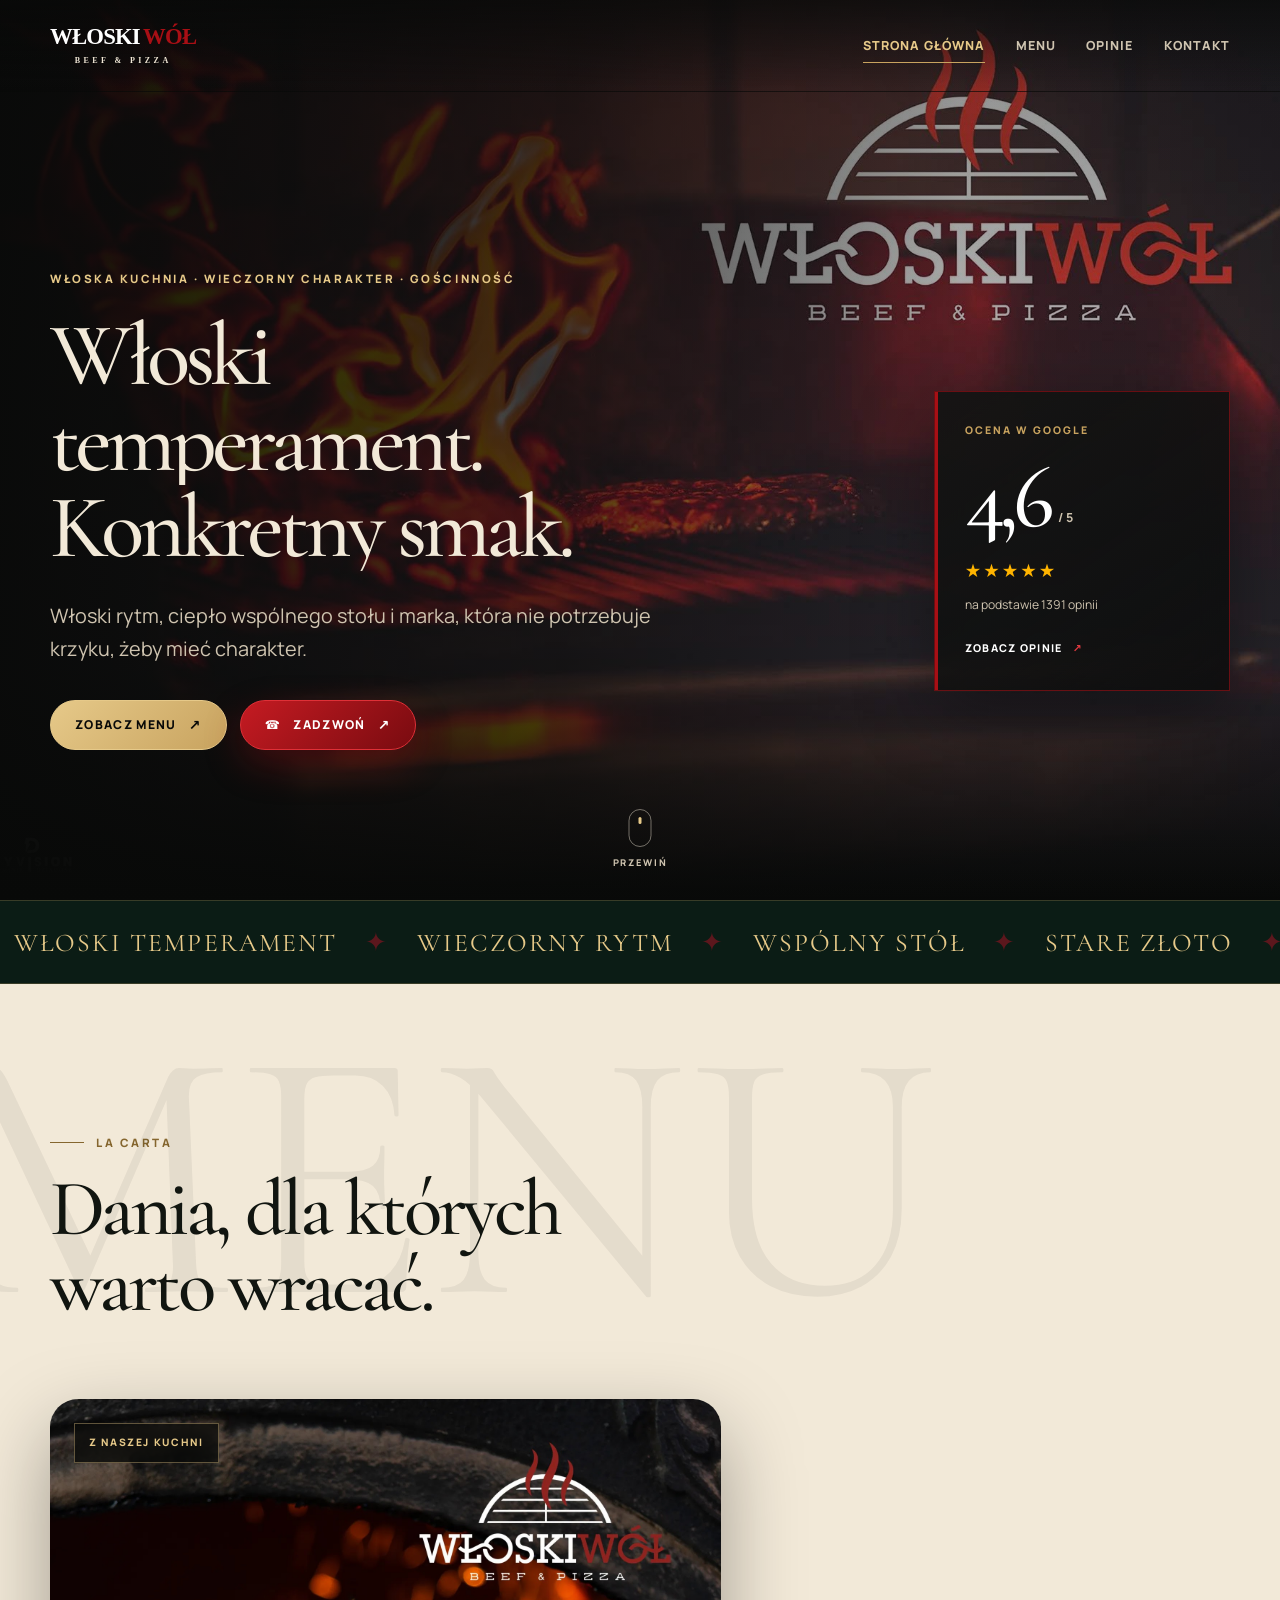
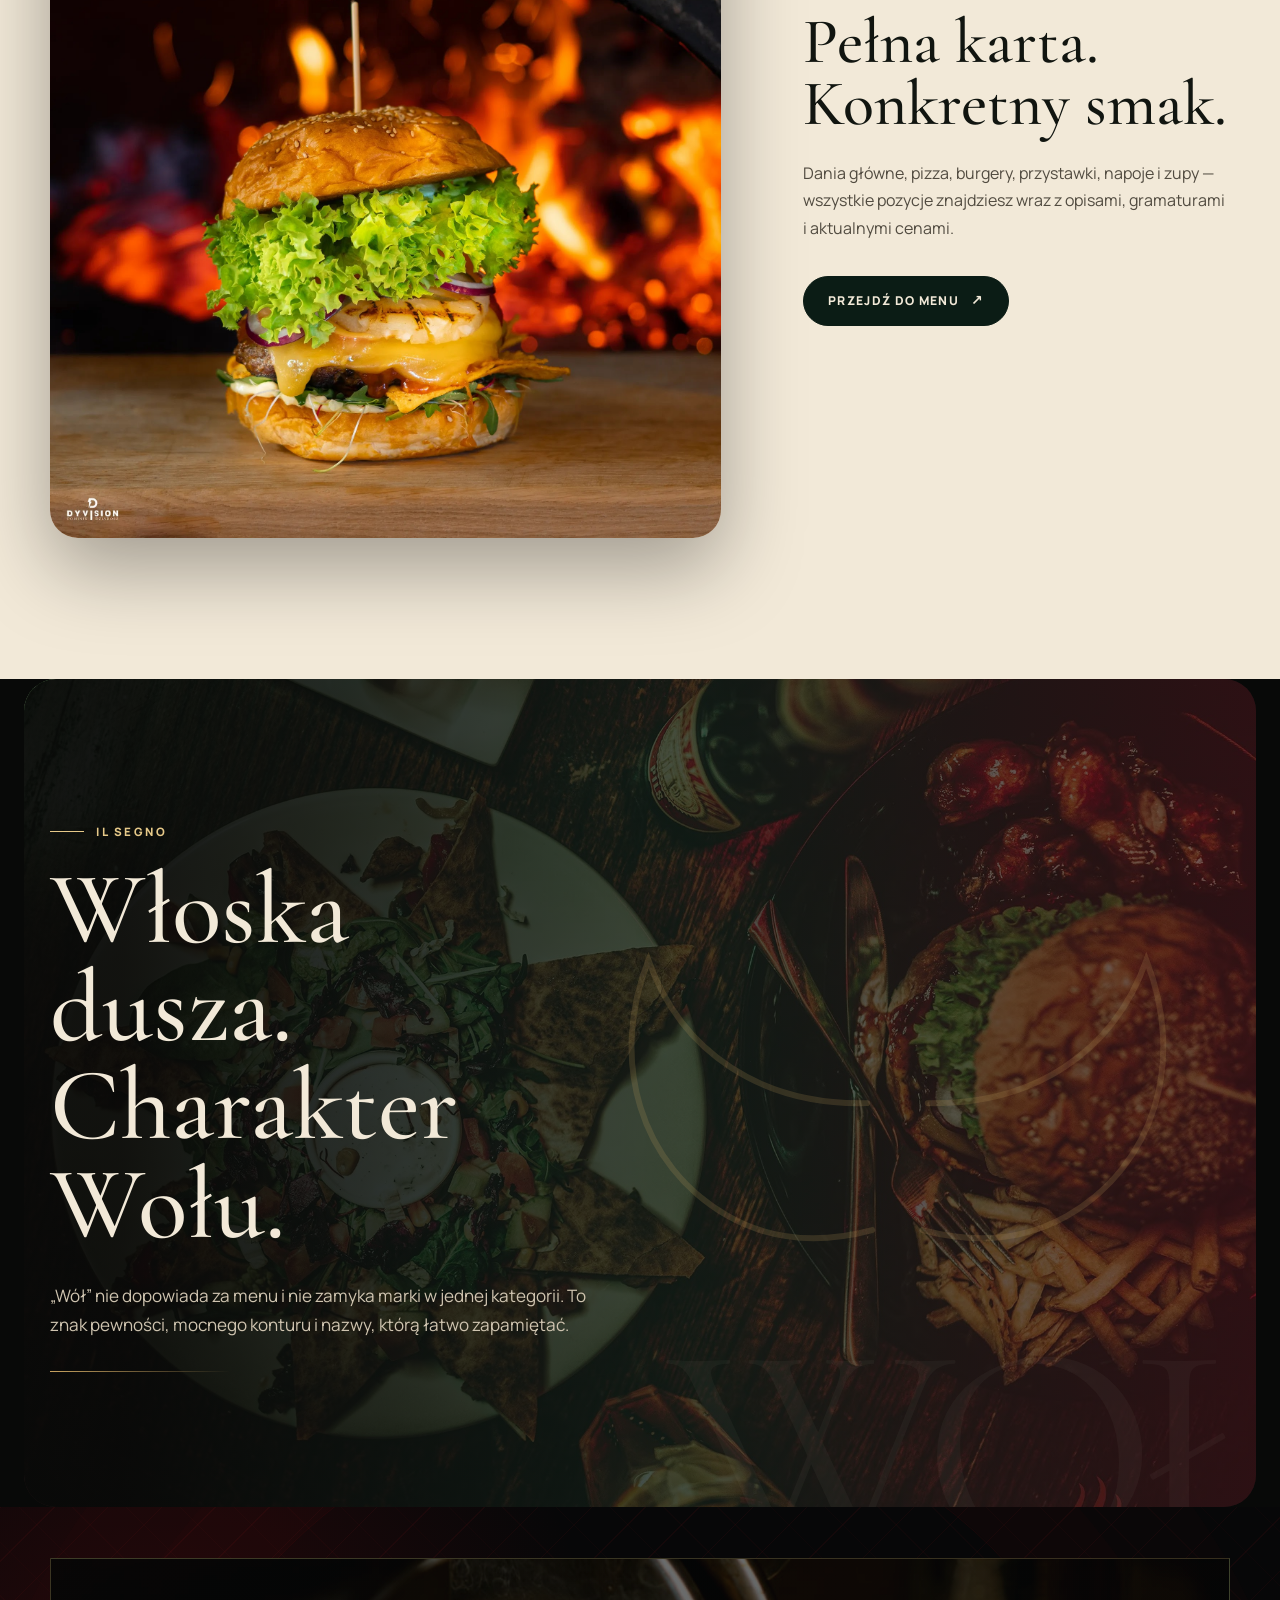
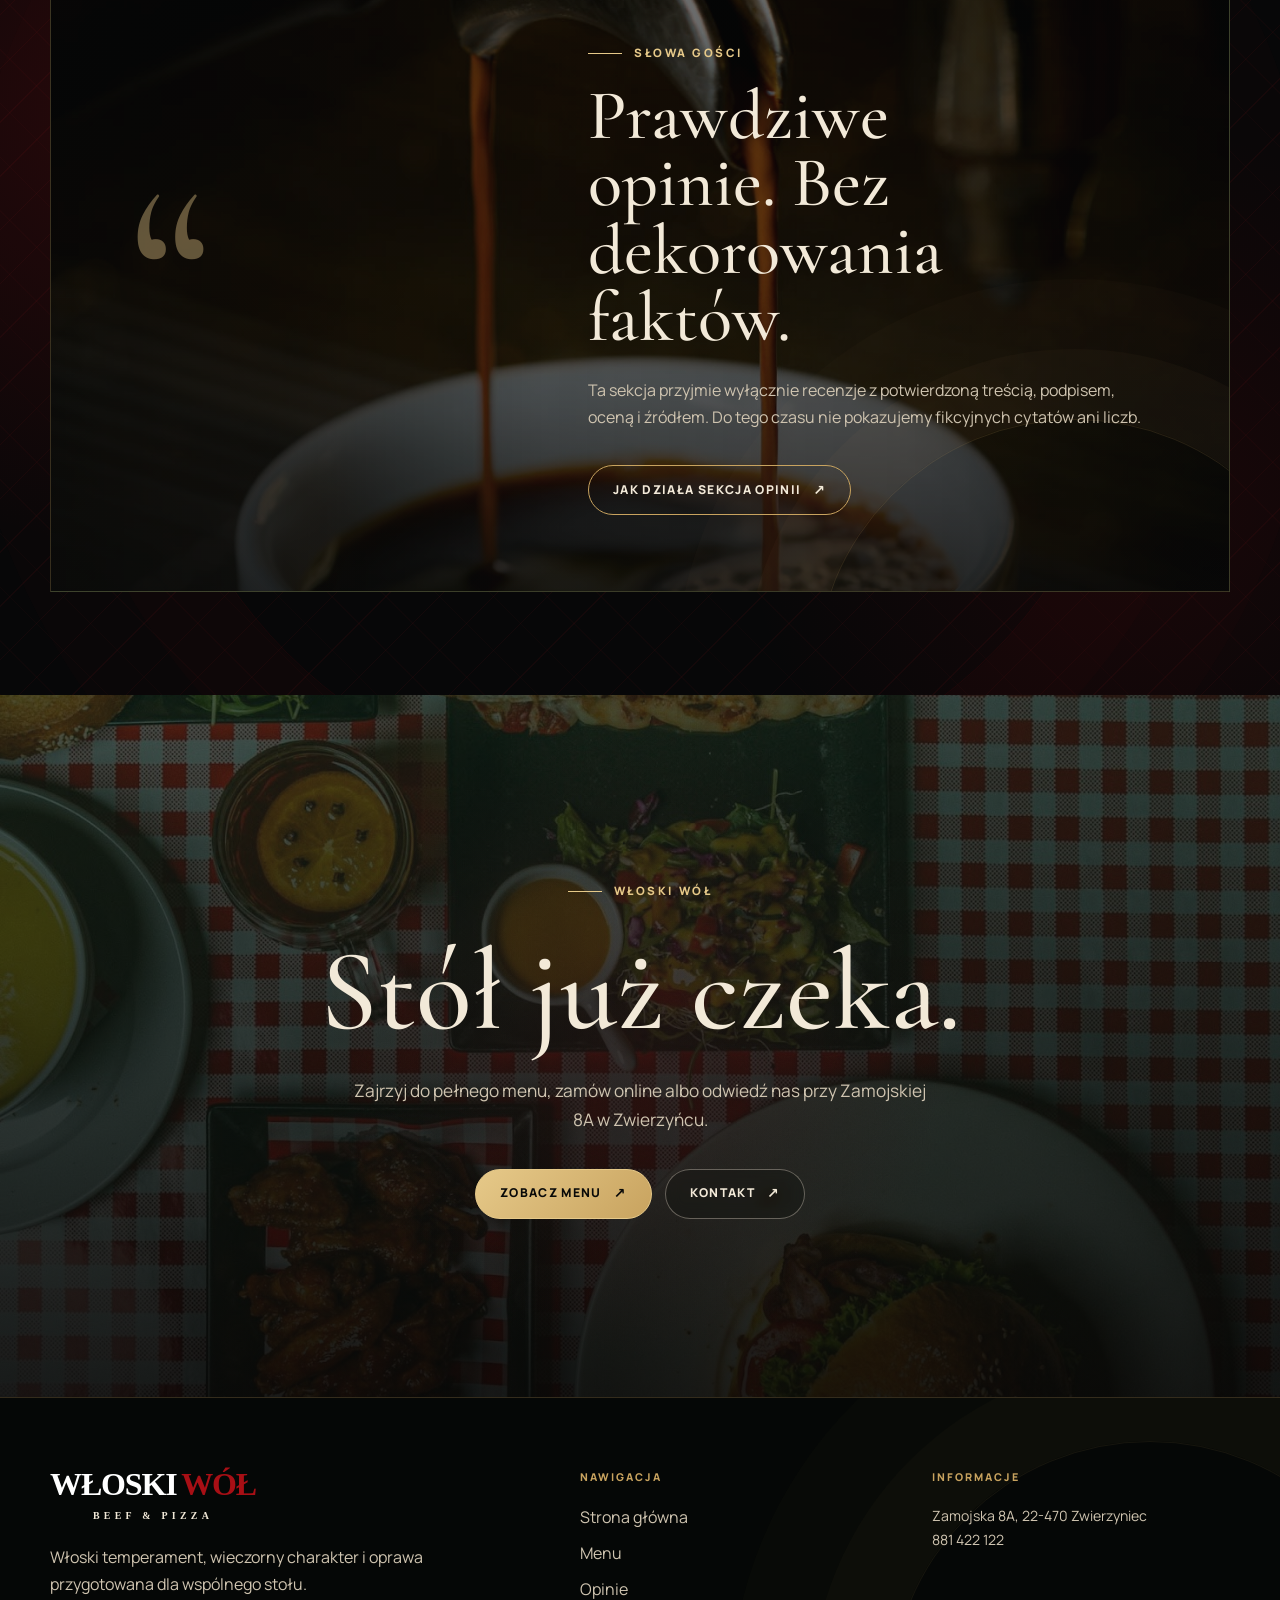
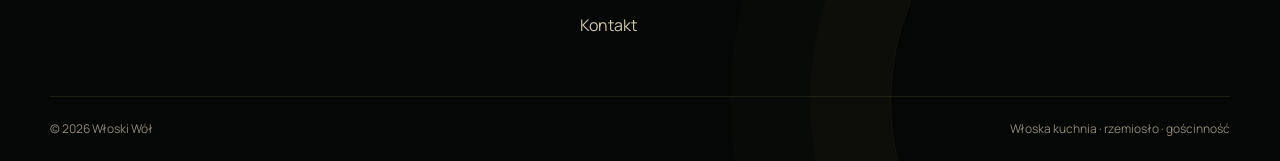
==== index.html @ d1b183ae "Add files via upload" ====
<!doctype html>
<html lang="pl" class="no-js">
<head>
  <meta charset="utf-8">
  <meta name="viewport" content="width=device-width, initial-scale=1, viewport-fit=cover">
  <title>Włoski Wół — włoski temperament, konkretny smak</title>
  <meta name="description" content="Poznaj Włoskiego Wołu — włoską restaurację o wieczornym charakterze, wyrazistej oprawie i gościnności skupionej wokół wspólnego stołu.">
  <meta name="theme-color" content="#0B1C15">
  <meta name="robots" content="index, follow">
  <!-- FINAL_DOMAIN_TO_UPDATE -->
  <link rel="canonical" href="https://FINAL_DOMAIN_TO_UPDATE/index.html">
  <meta property="og:type" content="website">
  <meta property="og:locale" content="pl_PL">
  <meta property="og:site_name" content="Włoski Wół">
  <meta property="og:title" content="Włoski Wół — włoski temperament, konkretny smak">
  <meta property="og:description" content="Włoska kuchnia, wieczorny klimat i wyrazisty charakter marki.">
  <meta property="og:url" content="https://FINAL_DOMAIN_TO_UPDATE/index.html">
  <meta property="og:image" content="https://FINAL_DOMAIN_TO_UPDATE/assets/images/og-cover.svg">
  <meta property="og:image:alt" content="Włoski Wół — okładka marki">
  <meta name="twitter:card" content="summary_large_image">
  <meta name="twitter:title" content="Włoski Wół">
  <meta name="twitter:description" content="Włoski temperament. Konkretny smak.">
  <meta name="twitter:image" content="https://FINAL_DOMAIN_TO_UPDATE/assets/images/og-cover.svg">
  <link rel="icon" href="assets/icons/favicon.png?v=20260713" type="image/png"><link rel="apple-touch-icon" href="assets/icons/favicon.png?v=20260713">
  <link rel="manifest" href="manifest.webmanifest">
  <link rel="preconnect" href="https://fonts.googleapis.com">
  <link rel="preconnect" href="https://fonts.gstatic.com" crossorigin>
  <link href="https://fonts.googleapis.com/css2?family=Cormorant+Garamond:ital,wght@0,400;0,500;0,600;1,500&amp;family=Manrope:wght@400;500;600;700;800&amp;display=swap" rel="stylesheet">
  <link rel="preload" href="assets/images/home-hero.jpg" as="image" type="image/jpeg">
  <link rel="stylesheet" href="styles.css?v=20260713-40">
  <script>document.documentElement.classList.remove('no-js');document.documentElement.classList.add('js');</script>
  <script type="application/ld+json">
  {
    "@context": "https://schema.org",
    "@type": "Restaurant",
    "@id": "https://FINAL_DOMAIN_TO_UPDATE/#restaurant",
    "name": "Włoski Wół",
    "url": "https://FINAL_DOMAIN_TO_UPDATE/index.html",
    "image": "https://FINAL_DOMAIN_TO_UPDATE/assets/images/og-cover.svg",
    "servesCuisine": "Kuchnia włoska",
    "menu": "https://FINAL_DOMAIN_TO_UPDATE/menu.html"
  }
  </script>
</head>
<body data-page="home">
  <a class="skip-link" href="#main">Przejdź do treści</a>
  <div class="scroll-progress" data-scroll-progress aria-hidden="true"></div>
  <div class="custom-cursor" data-cursor aria-hidden="true"></div>

  <div class="preloader" data-preloader role="status" aria-label="Ładowanie strony">
    <div class="preloader__inner">
      <div class="preloader__wordmark"><strong><span>WŁOSKI</span><span>WÓŁ</span></strong><small>Beef &amp; Pizza</small></div>
      <span class="preloader__line" aria-hidden="true"></span>
    </div>
  </div>

  <header class="site-header" data-header>
    <div class="header__inner">
      <a class="brand" href="index.html" aria-label="Włoski Wół — strona główna">
        
        <span class="brand__copy"><strong class="brand__name"><span>WŁOSKI</span><span class="brand__name-accent">WÓŁ</span></strong><span class="brand__tag">Beef &amp; Pizza</span></span>
      </a>
      <button class="menu-toggle" type="button" data-menu-toggle aria-expanded="false" aria-controls="site-navigation" aria-label="Otwórz menu"><span></span><span></span><span></span></button>
      <nav class="site-nav" id="site-navigation" data-site-nav aria-label="Główna nawigacja">
        <a class="site-nav__link" href="index.html" aria-current="page">Strona główna</a>
        <a class="site-nav__link" href="menu.html">Menu</a>
        
        <a class="site-nav__link" href="opinie.html">Opinie</a>
        <a class="site-nav__link" href="kontakt.html">Kontakt</a>
      </nav>
    </div>
  </header>
  <button class="nav-backdrop" type="button" data-nav-backdrop aria-label="Zamknij menu" hidden></button>

  <main id="main">
    <section class="hero" aria-labelledby="hero-title">
      <div class="hero__media hero__media--home"><img src="assets/images/home-hero.jpg" width="1900" height="1267" alt="Grill w płomieniach i logo restauracji Włoski Wół" fetchpriority="high" decoding="async"></div>
      <div class="hero__light" aria-hidden="true"></div>
      <div class="hero__steam" aria-hidden="true"><span></span><span></span><span></span></div>
      <div class="hero__inner">
        <div class="hero__content">
          <p class="hero__eyebrow" data-reveal>Włoska kuchnia · wieczorny charakter · gościnność</p>
          <h1 id="hero-title">
            <span class="line"><span data-reveal data-delay="1">Włoski temperament.</span></span>
            <span class="line"><span data-reveal data-delay="2">Konkretny smak.</span></span>
          </h1>
          <p class="hero__lead" data-reveal data-delay="3">Włoski rytm, ciepło wspólnego stołu i marka, która nie potrzebuje krzyku, żeby mieć charakter.</p>
          <div class="button-row" data-reveal data-delay="4">
            <a class="button button--gold" href="menu.html" data-magnetic>Zobacz menu <span class="button__arrow" aria-hidden="true">↗</span></a>
            <a class="button button--call" href="tel:+48881422122" data-magnetic><span aria-hidden="true">☎</span> Zadzwoń <span class="button__arrow" aria-hidden="true">↗</span></a>
          </div>
        </div>
        <aside class="hero__card hero__rating" data-reveal="right" data-delay="3" aria-label="Ocena restauracji Włoski Wół w Google">
          <p class="hero__card-title">Ocena w Google</p>
          <div class="hero__rating-row">
            <strong class="hero__rating-score">4,6</strong>
            <span class="hero__rating-max">/ 5</span>
          </div>
          <div class="hero__rating-stars" aria-label="Ocena 4,6 na 5 gwiazdek">★★★★★</div>
          <p class="hero__rating-count">na podstawie 1391 opinii</p>
          <a class="hero__rating-link" href="opinie.html">Zobacz opinie <span aria-hidden="true">↗</span></a>
        </aside>
      </div>
      <a class="scroll-cue" href="#menu-polecane">Przewiń</a>
    </section>

    <div class="marquee" aria-label="Charakter marki Włoski Wół">
      <div class="marquee__track">
        <div class="marquee__group"><span>Włoski temperament</span><span>Wieczorny rytm</span><span>Wspólny stół</span><span>Stare złoto</span><span>Konkretny charakter</span></div>
        <div class="marquee__group" aria-hidden="true"><span>Włoski temperament</span><span>Wieczorny rytm</span><span>Wspólny stół</span><span>Stare złoto</span><span>Konkretny charakter</span></div>
      </div>
    </div>

    <section class="section section--cream menu-teaser" id="menu-polecane" aria-labelledby="dishes-title">
      <div class="container">
        <div class="section__intro">
          <span class="eyebrow" style="color:#85662e" data-reveal>La carta</span>
          <h2 class="section-title" id="dishes-title" data-reveal>Dania, dla których warto wracać.</h2>
        </div>
        <div class="menu-stage">
          <div class="menu-stage__visual">
            <img class="menu-stage__photo--burger" src="assets/images/menu-teaser.jpg?v=20260713-2" width="1860" height="2048" loading="eager" decoding="async" alt="Burger Włoskiego Wołu na tle ognia">
            <span class="menu-stage__badge">Z naszej kuchni</span>
          </div>
          <div class="menu-stage__copy" data-reveal="right">
            <h3>Pełna karta. Konkretny smak.</h3>
            <p>Dania główne, pizza, burgery, przystawki, napoje i zupy — wszystkie pozycje znajdziesz wraz z opisami, gramaturami i aktualnymi cenami.</p>
            <div class="button-row"><a class="button button--dark" href="menu.html" data-magnetic>Przejdź do menu <span class="button__arrow" aria-hidden="true">↗</span></a></div>
          </div>
        </div>
      </div>
    </section>

    <section class="signature" aria-labelledby="signature-title">
      <div class="signature__media"><img class="signature__photo" src="assets/images/signature-hero.jpg?v=20260713" width="1900" height="1753" loading="lazy" decoding="async" alt="Stół pełen dań Włoskiego Wołu"></div>
      <svg class="signature__horns" viewBox="0 0 700 430" fill="none" aria-hidden="true"><path d="M314 227C190 230 93 168 54 57 7 177 44 301 148 361c58 33 119 31 172 17m66-151c124 3 221-59 260-170 47 120 10 244-94 304-58 33-119 31-172 17" stroke="#C8A35F" stroke-width="7" stroke-linecap="round"/></svg>
      <div class="signature__content">
        <span class="eyebrow" data-reveal>Il segno</span>
        <h2 id="signature-title" data-reveal>Włoska dusza. Charakter Wołu.</h2>
        <p data-reveal data-delay="2">„Wół” nie dopowiada za menu i nie zamyka marki w jednej kategorii. To znak pewności, mocnego konturu i nazwy, którą łatwo zapamiętać.</p>
        <div class="gold-line" data-reveal data-delay="3"></div>
      </div>
      <span class="signature__word" data-parallax="0.04" aria-hidden="true">WOŁ</span>
    </section>

    <div class="home-combined">
<section class="section section--tight home-reviews" aria-labelledby="reviews-title">
      <div class="container">
        <div class="reviews-panel" data-reveal>
          <div class="reviews-panel__media" aria-hidden="true"><img src="assets/images/home-reviews-hero.jpg" width="1365" height="2048" loading="lazy" decoding="async" alt=""></div>
          <div class="reviews-panel__quote" aria-hidden="true">“</div>
          <div class="reviews-panel__copy">
            <span class="eyebrow">Słowa gości</span>
            <h2 id="reviews-title">Prawdziwe opinie. Bez dekorowania faktów.</h2>
            <p>Ta sekcja przyjmie wyłącznie recenzje z potwierdzoną treścią, podpisem, oceną i źródłem. Do tego czasu nie pokazujemy fikcyjnych cytatów ani liczb.</p>
            <div class="button-row"><a class="button" href="opinie.html">Jak działa sekcja opinii <span class="button__arrow" aria-hidden="true">↗</span></a></div>
          </div>
        </div>
      </div>
    </section>
    </div>

    <section class="final-cta" aria-labelledby="final-title">
      <div class="final-cta__media"><img src="assets/images/home-final-table.jpg" width="1473" height="1600" loading="lazy" decoding="async" alt="Stół zastawiony daniami restauracji Włoski Wół"></div>
      <div class="final-cta__content">
        <span class="eyebrow" data-reveal>Włoski Wół</span>
        <h2 id="final-title" data-reveal>Stół już czeka.</h2>
        <p data-reveal data-delay="2">Zajrzyj do pełnego menu, zamów online albo odwiedź nas przy Zamojskiej 8A w Zwierzyńcu.</p>
        <div class="button-row" data-reveal data-delay="3">
          <a class="button button--gold" href="menu.html" data-magnetic>Zobacz menu <span class="button__arrow" aria-hidden="true">↗</span></a>
          <a class="button button--ghost" href="kontakt.html" data-magnetic>Kontakt <span class="button__arrow" aria-hidden="true">↗</span></a>
        </div>
      </div>
    </section>
  </main>

  <footer class="site-footer">
    <div class="container footer__main">
      <div class="footer__brand">
        <a class="brand" href="index.html" aria-label="Włoski Wół — strona główna"><span class="brand__copy"><strong class="brand__name"><span>WŁOSKI</span><span class="brand__name-accent">WÓŁ</span></strong><span class="brand__tag">Beef &amp; Pizza</span></span></a>
        <p class="footer__tagline">Włoski temperament, wieczorny charakter i oprawa przygotowana dla wspólnego stołu.</p>
      </div>
      <div><p class="footer__heading">Nawigacja</p><nav class="footer__nav" aria-label="Nawigacja w stopce"><a href="index.html">Strona główna</a><a href="menu.html">Menu</a><a href="opinie.html">Opinie</a><a href="kontakt.html">Kontakt</a></nav></div>
      <div><p class="footer__heading">Informacje</p><p class="footer__note">Zamojska 8A, 22-470 Zwierzyniec<br><a href="tel:+48881422122">881 422 122</a></p></div>
    </div>
    <div class="container footer__bottom"><span>© <span data-current-year>2026</span> Włoski Wół</span><span>Włoska kuchnia · rzemiosło · gościnność</span></div>
  </footer>
<script src="script.js?v=20260713-6" defer></script>
</body>
</html>
---- styles.css ----
/* WŁOSKI WÓŁ — wspólny system wizualny */
:root {
  --black: #080908;
  --green-950: #07110d;
  --green-900: #0b1c15;
  --green-800: #132a20;
  --green-700: #1c3b2d;
  --burgundy: #5c171d;
  --burgundy-dark: #341014;
  --logo-red: #a80f15;
  --logo-red-dark: #61090d;
  --cream: #f2e9d8;
  --cream-muted: #cfc4b0;
  --gold: #c8a35f;
  --gold-light: #e6c989;
  --gold-dark: #85662e;
  --ink: #111510;
  --serif: "Cormorant Garamond", Georgia, "Times New Roman", serif;
  --sans: "Manrope", Inter, system-ui, -apple-system, BlinkMacSystemFont, "Segoe UI", sans-serif;
  --container: min(1180px, calc(100vw - 48px));
  --header-height: 92px;
  --ease: cubic-bezier(.22, 1, .36, 1);
  --shadow: 0 30px 80px rgba(0, 0, 0, .34);
  --line: rgba(200, 163, 95, .24);
}

*, *::before, *::after { box-sizing: border-box; }

html {
  color-scheme: dark;
  scroll-behavior: smooth;
  scrollbar-color: var(--gold-dark) var(--black);
  scrollbar-width: thin;
}

body {
  margin: 0;
  min-width: 0;
  overflow-x: clip;
  background:
    radial-gradient(circle at 10% 20%, rgba(19, 42, 32, .34), transparent 32rem),
    var(--black);
  color: var(--cream);
  font-family: var(--sans);
  font-size: 16px;
  line-height: 1.7;
  text-rendering: optimizeLegibility;
}

body.menu-open,

img, svg { display: block; max-width: 100%; }
img { height: auto; }
button, input { font: inherit; }
button, a { -webkit-tap-highlight-color: transparent; }
a { color: inherit; text-decoration: none; }
p { margin: 0; }
h1, h2, h3 { margin: 0; font-family: var(--serif); font-weight: 500; line-height: .96; text-wrap: balance; }
ul { margin: 0; padding: 0; list-style: none; }
::selection { background: var(--gold); color: var(--black); }

:focus-visible {
  outline: 2px solid var(--gold-light);
  outline-offset: 4px;
}

.skip-link {
  position: fixed;
  z-index: 10000;
  top: 12px;
  left: 12px;
  padding: 10px 18px;
  transform: translateY(-150%);
  border: 1px solid var(--gold);
  background: var(--cream);
  color: var(--black);
  font-weight: 800;
  transition: transform .2s ease;
}

.skip-link:focus { transform: translateY(0); }

.container { width: var(--container); margin-inline: auto; }
.section { position: relative; padding-block: clamp(88px, 11vw, 156px); }
.section--tight { padding-block: clamp(70px, 8vw, 108px); }
.section--green { background: var(--green-900); }
.section--cream { background: var(--cream); color: var(--ink); }
.section--burgundy { background: var(--burgundy-dark); }
.section__intro { max-width: 760px; margin-bottom: clamp(44px, 6vw, 76px); }
.section__intro--center { margin-inline: auto; text-align: center; }

.eyebrow {
  display: inline-flex;
  align-items: center;
  gap: 12px;
  margin-bottom: 20px;
  color: var(--gold-light);
  font-size: .72rem;
  font-weight: 800;
  letter-spacing: .22em;
  line-height: 1.4;
  text-transform: uppercase;
}

.eyebrow::before {
  width: 34px;
  height: 1px;
  content: "";
  background: currentColor;
}

.section-title { max-width: 16ch; font-size: clamp(3rem, 6.2vw, 6.8rem); letter-spacing: -.045em; }
.section-title--small { font-size: clamp(2.65rem, 5vw, 5rem); }
.section-title--center { margin-inline: auto; }
.lede { max-width: 62ch; margin-top: 26px; color: var(--cream-muted); font-size: clamp(1rem, 1.4vw, 1.16rem); }
.section--cream .lede { color: #514b40; }

.gold-line { width: min(180px, 35vw); height: 1px; margin-top: 32px; background: linear-gradient(90deg, var(--gold), transparent); }
.number-mark { color: rgba(200, 163, 95, .15); font-family: var(--serif); font-size: clamp(6rem, 16vw, 15rem); line-height: .7; }
.sr-only { position: absolute; width: 1px; height: 1px; padding: 0; overflow: hidden; clip: rect(0, 0, 0, 0); white-space: nowrap; border: 0; }

/* Preloader */
.preloader { display: none; }
.js .preloader {
  position: fixed;
  z-index: 9999;
  inset: 0;
  display: grid;
  place-items: center;
  background: var(--black);
  transition: opacity .22s ease, visibility .22s ease;
}

.preloader.is-leaving { opacity: 0; visibility: hidden; }
.preloader__inner { display: grid; justify-items: center; width: min(360px, 75vw); }
.preloader__wordmark { text-align: center; animation: preloader-breathe .8s ease-in-out both; }
.preloader__wordmark strong { display: flex; align-items: baseline; gap: .16em; font-family: Georgia, "Times New Roman", serif; font-size: clamp(2.2rem, 8vw, 4.2rem); font-weight: 800; letter-spacing: -.045em; line-height: .9; }
.preloader__wordmark strong span:last-child { color: #a80f15; }
.preloader__wordmark small { display: block; margin-top: 14px; color: var(--cream); font-family: Georgia, "Times New Roman", serif; font-size: .72rem; font-weight: 700; letter-spacing: .52em; text-transform: uppercase; }

.preloader__line { position: relative; width: 100%; height: 1px; margin-top: 28px; overflow: hidden; background: rgba(200, 163, 95, .16); }
.preloader__line::after { position: absolute; inset: 0; content: ""; transform: translateX(-100%); background: linear-gradient(90deg, transparent, var(--gold-light), transparent); animation: preloader-line .6s var(--ease) both; }

@keyframes preloader-breathe { from { opacity: 0; transform: translateY(8px) scale(.94); } to { opacity: 1; transform: none; } }
@keyframes preloader-line { to { transform: translateX(100%); } }

/* Progress and cursor */
.scroll-progress { position: fixed; z-index: 1001; top: 0; left: 0; width: 100%; height: 2px; transform: scaleX(0); transform-origin: left; background: linear-gradient(90deg, var(--logo-red-dark), var(--logo-red), #f3f0e9); }
.custom-cursor {
  position: fixed;
  z-index: 10020;
  top: 0;
  left: 0;
  width: 22px;
  height: 22px;
  border: 1px solid rgba(230, 201, 137, .7);
  border-radius: 50%;
  pointer-events: none;
  opacity: 0;
  transform: translate3d(-50%, -50%, 0);
  transition: width .25s var(--ease), height .25s var(--ease), background .25s ease, opacity .2s ease;
  mix-blend-mode: difference;
}
.custom-cursor.is-visible { opacity: 1; }
.custom-cursor.is-active { width: 42px; height: 42px; background: rgba(230, 201, 137, .2); }

/* Header */
.site-header {
  position: fixed;
  z-index: 1000;
  inset: 0 0 auto;
  height: var(--header-height);
  border-bottom: 1px solid transparent;
  background: linear-gradient(180deg, rgba(8, 9, 8, .68), transparent);
  transition: height .45s var(--ease), background .45s ease, border-color .45s ease, box-shadow .45s ease, backdrop-filter .45s ease;
}

.site-header.is-scrolled {
  height: 72px;
  border-color: rgba(200, 163, 95, .18);
  background: rgba(7, 17, 13, .88);
  box-shadow: 0 14px 36px rgba(0, 0, 0, .28);
  backdrop-filter: blur(18px);
}

.header__inner { display: flex; align-items: center; justify-content: space-between; width: var(--container); height: 100%; margin-inline: auto; }
.brand { display: inline-flex; align-items: center; min-height: 48px; }
.brand__copy { display: grid; line-height: 1; }
.brand__name { display: flex; align-items: baseline; gap: .14em; color: #fff; font-family: Georgia, "Times New Roman", serif; font-size: 1.42rem; font-weight: 800; letter-spacing: -.035em; text-transform: uppercase; }
.brand__name-accent { color: #a80f15; }
.brand__tag { margin-top: 8px; color: var(--cream); font-family: Georgia, "Times New Roman", serif; font-size: .5rem; font-weight: 700; letter-spacing: .43em; text-align: center; text-transform: uppercase; }

.site-nav { display: flex; align-items: center; gap: clamp(20px, 2.4vw, 34px); }
.site-nav__link {
  position: relative;
  display: inline-flex;
  align-items: center;
  min-height: 44px;
  color: var(--cream-muted);
  font-size: .78rem;
  font-weight: 800;
  letter-spacing: .08em;
  text-transform: uppercase;
  transition: color .25s ease;
}
.site-nav__link::after { position: absolute; right: 0; bottom: 5px; left: 0; height: 1px; content: ""; transform: scaleX(0); background: var(--gold); transition: transform .35s var(--ease); }
.site-nav__link:hover, .site-nav__link[aria-current="page"] { color: var(--gold-light); }
.site-nav__link:hover::after, .site-nav__link[aria-current="page"]::after { transform: scaleX(1); }

.menu-toggle {
  display: none;
  position: relative;
  z-index: 3;
  width: 48px;
  height: 48px;
  padding: 0;
  border: 1px solid var(--line);
  border-radius: 50%;
  background: rgba(8, 9, 8, .55);
  color: var(--cream);
}
.menu-toggle span { position: absolute; left: 13px; width: 20px; height: 1px; background: currentColor; transition: transform .35s var(--ease), opacity .2s ease; }
.menu-toggle span:nth-child(1) { transform: translateY(-6px); }
.menu-toggle span:nth-child(3) { transform: translateY(6px); }
.menu-toggle[aria-expanded="true"] span:nth-child(1) { transform: rotate(45deg); }
.menu-toggle[aria-expanded="true"] span:nth-child(2) { opacity: 0; }
.menu-toggle[aria-expanded="true"] span:nth-child(3) { transform: rotate(-45deg); }
.nav-backdrop { position: fixed; z-index: 998; inset: 0; border: 0; background: rgba(0, 0, 0, .6); opacity: 0; visibility: hidden; transition: opacity .3s ease, visibility .3s ease; }
.nav-backdrop.is-visible { opacity: 1; visibility: visible; }

/* Buttons */
.button {
  position: relative;
  display: inline-flex;
  align-items: center;
  justify-content: center;
  gap: 12px;
  min-height: 50px;
  padding: 13px 24px;
  overflow: hidden;
  border: 1px solid var(--gold);
  border-radius: 999px;
  background: transparent;
  color: var(--cream);
  font-size: .76rem;
  font-weight: 800;
  letter-spacing: .11em;
  line-height: 1.2;
  text-transform: uppercase;
  transition: color .3s ease, background .3s ease, border-color .3s ease, transform .3s var(--ease), box-shadow .3s ease;
}
.button::before { position: absolute; inset: -2px; content: ""; transform: translateX(-130%) skewX(-18deg); background: linear-gradient(90deg, transparent, rgba(255, 255, 255, .24), transparent); transition: transform .65s var(--ease); }
.button:hover::before { transform: translateX(130%) skewX(-18deg); }
.button:hover { transform: translateY(-3px); box-shadow: 0 16px 42px rgba(0, 0, 0, .28); }
.button--gold { border-color: var(--gold-light); background: linear-gradient(135deg, var(--gold-light), var(--gold)); color: var(--black); }
.button--ghost { border-color: rgba(242, 233, 216, .35); background: rgba(8, 9, 8, .24); backdrop-filter: blur(8px); }
.button--dark { border-color: var(--green-900); background: var(--green-900); color: var(--cream); }
.button--call { border-color: #df3037; background: linear-gradient(135deg, #c51b22, #790b10); color: #fff; box-shadow: 0 15px 38px rgba(168, 15, 21, .3); }
.button--call:hover { border-color: #ff555b; box-shadow: 0 19px 46px rgba(168, 15, 21, .42); }
.button__arrow { font-size: 1.15em; transition: transform .3s var(--ease); }
.button:hover .button__arrow { transform: translateX(4px); }
.button-row { display: flex; flex-wrap: wrap; gap: 13px; margin-top: 34px; }

/* Hero */
.hero {
  position: relative;
  display: grid;
  min-height: 100svh;
  overflow: hidden;
  background: var(--green-950);
  isolation: isolate;
}
.hero__media, .hero__media::after, .hero__light, .hero__steam { position: absolute; inset: 0; }
.hero__media { z-index: -3; }
.hero__media img { width: 100%; height: 100%; object-fit: cover; animation: ken-burns 18s ease-in-out infinite alternate; }
.hero__media--home img { object-position: 50% 30%; }
.hero__media::after { content: ""; background: linear-gradient(90deg, rgba(8, 9, 8, .95) 0%, rgba(8, 9, 8, .67) 44%, rgba(8, 9, 8, .18) 75%), linear-gradient(0deg, var(--black), transparent 26%, rgba(8, 9, 8, .35)); }
.hero__light { z-index: -2; width: 46%; background: linear-gradient(105deg, transparent 15%, rgba(230, 201, 137, .11) 45%, transparent 73%); transform: translateX(-130%) skewX(-12deg); animation: hero-light 9s ease-in-out infinite; }
.hero__steam { z-index: -1; overflow: hidden; pointer-events: none; }
.hero__steam span { position: absolute; bottom: 12%; width: 4px; height: 210px; border-radius: 50%; background: linear-gradient(0deg, transparent, rgba(242, 233, 216, .12), transparent); filter: blur(5px); opacity: 0; animation: steam-rise 7s ease-in-out infinite; }
.hero__steam span:nth-child(1) { left: 62%; animation-delay: 0s; }
.hero__steam span:nth-child(2) { left: 71%; height: 165px; animation-delay: 2.3s; }
.hero__steam span:nth-child(3) { left: 79%; height: 230px; animation-delay: 4.4s; }

@keyframes ken-burns { from { transform: scale(1.02); } to { transform: scale(1.09) translate3d(-1%, -1%, 0); } }
@keyframes hero-light { 0%, 18% { transform: translateX(-140%) skewX(-12deg); } 62%, 100% { transform: translateX(310%) skewX(-12deg); } }
@keyframes steam-rise { 0% { opacity: 0; transform: translate3d(0, 60px, 0) scaleX(.6); } 28% { opacity: .5; } 100% { opacity: 0; transform: translate3d(28px, -190px, 0) scaleX(2.2); } }

.hero__inner { display: grid; grid-template-columns: minmax(0, 1.45fr) minmax(280px, .55fr); align-items: end; gap: clamp(38px, 8vw, 108px); width: var(--container); margin: auto; padding-block: calc(var(--header-height) + 76px) 94px; }
.hero__content { align-self: center; padding-top: 5vh; }
.hero__eyebrow { color: var(--gold-light); font-size: .72rem; font-weight: 800; letter-spacing: .22em; text-transform: uppercase; }
.hero h1 { max-width: 13ch; margin-top: 24px; font-size: clamp(4rem, 7vw, 7.4rem); letter-spacing: -.055em; }
.hero h1 .line { display: block; overflow: hidden; }
.hero h1 .line > span { display: block; }
.hero__lead { max-width: 640px; margin-top: 28px; color: var(--cream-muted); font-size: clamp(1.02rem, 1.55vw, 1.24rem); }
.hero__card { align-self: center; margin-top: 12vh; padding: 30px; border: 1px solid rgba(200, 163, 95, .34); background: linear-gradient(145deg, rgba(11, 28, 21, .82), rgba(8, 9, 8, .58)); box-shadow: var(--shadow); backdrop-filter: blur(15px); }
.hero__card-title { color: var(--gold); font-size: .66rem; font-weight: 800; letter-spacing: .2em; text-transform: uppercase; }
.hero__card ul { display: grid; gap: 18px; margin-top: 23px; }
.hero__card li { display: grid; grid-template-columns: 24px 1fr; gap: 10px; align-items: start; color: var(--cream); font-family: var(--serif); font-size: 1.2rem; line-height: 1.25; }
.hero__card li::before { width: 16px; height: 1px; margin-top: .66em; content: ""; background: var(--gold); }
.hero__rating { min-width: 245px; border-color: rgba(168, 15, 21, .58); background: linear-gradient(145deg, rgba(18, 20, 19, .92), rgba(8, 9, 8, .72)); box-shadow: 0 24px 70px rgba(0, 0, 0, .36), inset 3px 0 0 var(--logo-red); }
.hero__rating-row { display: flex; align-items: flex-end; gap: 9px; margin-top: 22px; }
.hero__rating-score { color: #fff; font-family: var(--serif); font-size: clamp(4.6rem, 7vw, 6.6rem); font-weight: 500; letter-spacing: -.07em; line-height: .8; }
.hero__rating-max { padding-bottom: 5px; color: var(--cream-muted); font-size: .78rem; font-weight: 700; }
.hero__rating-stars { margin-top: 22px; color: #ffb400; font-size: 1.15rem; letter-spacing: .11em; }
.hero__rating-count { margin-top: 8px; color: var(--cream-muted); font-size: .76rem; }
.hero__rating-link { display: inline-flex; align-items: center; gap: 10px; margin-top: 24px; color: #fff; font-size: .67rem; font-weight: 800; letter-spacing: .12em; text-transform: uppercase; }
.hero__rating-link span { color: #e43a40; transition: transform .25s ease; }
.hero__rating-link:hover span { transform: translate(3px, -3px); }
.scroll-cue { position: absolute; bottom: 29px; left: 50%; display: grid; justify-items: center; gap: 8px; transform: translateX(-50%); color: var(--cream-muted); font-size: .58rem; font-weight: 800; letter-spacing: .2em; text-transform: uppercase; }
.scroll-cue::before { width: 23px; height: 38px; border: 1px solid rgba(242, 233, 216, .45); border-radius: 999px; content: ""; }
.scroll-cue::after { position: absolute; top: 8px; width: 3px; height: 7px; border-radius: 2px; content: ""; background: var(--gold-light); animation: scroll-dot 1.8s ease-in-out infinite; }
@keyframes scroll-dot { 0%, 100% { transform: translateY(0); opacity: .2; } 45% { transform: translateY(14px); opacity: 1; } }

/* Marquee */
.marquee { overflow: hidden; border-block: 1px solid var(--line); background: var(--green-900); }
.marquee__track { display: flex; width: max-content; animation: marquee 30s linear infinite; }
.marquee:hover .marquee__track { animation-play-state: paused; }
.marquee__group { display: flex; flex-shrink: 0; align-items: center; gap: 28px; min-width: max-content; padding: 20px 14px 18px; color: var(--gold-light); font-family: var(--serif); font-size: clamp(1.15rem, 2vw, 1.65rem); letter-spacing: .08em; text-transform: uppercase; }
.marquee__group span::after { margin-left: 28px; color: var(--burgundy); content: "✦"; }
@keyframes marquee { to { transform: translateX(-50%); } }

/* About */
.about-grid { display: grid; grid-template-columns: minmax(0, .9fr) minmax(0, 1.1fr); align-items: center; gap: clamp(52px, 9vw, 126px); }
.about-visual { position: relative; }
.about-visual::before { position: absolute; z-index: 2; top: -26px; right: -28px; width: 38%; height: 1px; content: ""; background: var(--gold); }
.about-visual::after { position: absolute; z-index: -1; right: -34px; bottom: -34px; width: 68%; height: 52%; content: ""; border: 1px solid var(--line); }
.about-visual__frame { aspect-ratio: 4 / 5; overflow: hidden; background: var(--green-800); clip-path: polygon(0 0, 92% 0, 100% 7%, 100% 100%, 0 100%); }
.about-visual__frame img { width: 100%; height: 100%; object-fit: cover; transition: transform 1.2s var(--ease); }
.about-visual:hover img { transform: scale(1.035); }
.about-visual .number-mark { position: absolute; z-index: 3; right: -4%; bottom: 4%; text-shadow: 0 4px 28px rgba(0,0,0,.42); }
.about-copy .section-title { max-width: 10ch; }
.about-copy__text { display: grid; gap: 18px; max-width: 62ch; margin-top: 30px; color: var(--cream-muted); }
.ornament { display: flex; align-items: center; gap: 15px; margin-top: 32px; color: var(--gold); }
.ornament::before, .ornament::after { width: 52px; height: 1px; content: ""; background: linear-gradient(90deg, transparent, currentColor); }
.ornament::after { transform: scaleX(-1); }
.ornament svg { width: 45px; }

.feature-grid { display: grid; grid-template-columns: repeat(3, 1fr); gap: 18px; margin-top: clamp(68px, 9vw, 110px); }
.feature-card { position: relative; min-height: 230px; padding: 29px; overflow: hidden; border: 1px solid var(--line); background: rgba(11, 28, 21, .42); transition: transform .45s var(--ease), border-color .35s ease, background .35s ease; }
.feature-card::after { position: absolute; inset: auto -20% -70% 30%; height: 140%; content: ""; border-radius: 50%; background: radial-gradient(circle, rgba(92, 23, 29, .36), transparent 66%); transition: transform .5s var(--ease); }
.feature-card:hover { transform: translateY(-8px); border-color: rgba(230, 201, 137, .5); background: rgba(19, 42, 32, .6); }
.feature-card:hover::after { transform: translate(-12%, -8%); }
.feature-card__icon { position: relative; z-index: 1; width: 47px; color: var(--gold); }
.feature-card h3 { position: relative; z-index: 1; margin-top: 36px; font-size: 1.75rem; }
.feature-card p { position: relative; z-index: 1; margin-top: 12px; color: var(--cream-muted); font-size: .9rem; }

/* Menu teaser / empty state */
.menu-teaser { overflow: hidden; }
.menu-teaser::before { position: absolute; top: 4%; left: -5%; color: rgba(11, 28, 21, .06); content: "MENU"; font-family: var(--serif); font-size: clamp(9rem, 28vw, 29rem); line-height: .8; pointer-events: none; }
.menu-stage { position: relative; display: grid; grid-template-columns: minmax(0, 1.1fr) minmax(290px, .7fr); gap: clamp(32px, 7vw, 82px); align-items: stretch; }
.menu-stage__visual { position: relative; min-height: 560px; overflow: hidden; border-radius: 28px; box-shadow: var(--shadow); }
.menu-stage__visual img { width: 100%; height: 100%; object-fit: cover; transition: transform 1s var(--ease); }
.menu-stage__visual .menu-stage__photo--burger { object-position: 50% 58%; }
.menu-stage__visual:hover img { transform: scale(1.04); }
.menu-stage__badge { position: absolute; top: 24px; left: 24px; padding: 10px 14px; border: 1px solid rgba(230, 201, 137, .38); background: rgba(8, 9, 8, .72); color: var(--gold-light); font-size: .64rem; font-weight: 800; letter-spacing: .16em; text-transform: uppercase; backdrop-filter: blur(10px); }
.menu-stage__copy { display: flex; flex-direction: column; justify-content: center; padding-block: 30px; }
.menu-stage__copy h3 { font-size: clamp(2.7rem, 5vw, 5.4rem); }
.menu-stage__copy p { margin-top: 26px; color: #514b40; }
.quality-note { margin-top: 31px; padding: 22px 24px; border-left: 2px solid var(--gold); background: rgba(200, 163, 95, .09); color: #332e27; font-size: .9rem; }

/* Signature */
.signature { position: relative; display: grid; width: calc(100% - 48px); min-height: min(900px, 92svh); margin-inline: auto; overflow: hidden; border-radius: 32px; align-items: center; isolation: isolate; }
.signature__media { position: absolute; z-index: -2; inset: 0; }
.signature__media img { width: 100%; height: 100%; object-fit: cover; }
.signature__media .signature__photo { object-position: 50% 52%; }
.signature__media::after { position: absolute; inset: 0; content: ""; background: linear-gradient(90deg, rgba(8, 9, 8, .95) 8%, rgba(11, 28, 21, .75) 54%, rgba(52, 16, 20, .68)); }
.signature__horns { position: absolute; z-index: -1; top: 50%; right: 5vw; width: min(46vw, 620px); transform: translateY(-50%); opacity: .18; }
.signature__content { width: var(--container); margin-inline: auto; padding-block: 120px; }
.signature__content h2 { max-width: 10ch; font-size: clamp(4rem, 8vw, 8rem); }
.signature__content p { max-width: 570px; margin-top: 28px; color: var(--cream-muted); font-size: 1.07rem; }
.signature__word { position: absolute; right: -1vw; bottom: -4vw; color: rgba(242, 233, 216, .035); font-family: var(--serif); font-size: clamp(9rem, 24vw, 23rem); line-height: .7; letter-spacing: -.08em; }


.filter-button { min-height: 44px; padding: 10px 18px; border: 1px solid var(--line); border-radius: 999px; background: transparent; color: var(--cream-muted); font-size: .7rem; font-weight: 800; letter-spacing: .1em; text-transform: uppercase; cursor: pointer; transition: color .25s ease, background .25s ease, border-color .25s ease; }
.filter-button:hover, .filter-button[aria-pressed="true"] { border-color: var(--gold); background: rgba(200, 163, 95, .11); color: var(--gold-light); }

/* Reviews empty state */
.home-combined {
  position: relative;
  overflow: hidden;
  background-color: #070708;
  background-image:
    radial-gradient(circle at 12% 25%, rgba(168, 15, 21, .2), transparent 28rem),
    radial-gradient(circle at 88% 76%, rgba(116, 8, 13, .15), transparent 24rem),
    repeating-linear-gradient(135deg, rgba(192, 25, 31, .065) 0 1px, transparent 1px 38px),
    repeating-linear-gradient(45deg, rgba(192, 25, 31, .035) 0 1px, transparent 1px 38px);
}
.home-combined::before {
  position: absolute;
  top: 50%;
  left: 50%;
  width: min(78vw, 1100px);
  aspect-ratio: 1;
  border: 1px solid rgba(168, 15, 21, .11);
  border-radius: 50%;
  content: "";
  box-shadow: 0 0 0 90px rgba(168, 15, 21, .025), 0 0 0 180px rgba(168, 15, 21, .018);
  transform: translate(-50%, -50%);
  pointer-events: none;
}
.home-combined .container { position: relative; z-index: 1; }
.home-combined .home-reviews { padding-top: clamp(30px, 4vw, 58px); }
.reviews-panel { position: relative; display: grid; grid-template-columns: .78fr 1.22fr; gap: clamp(48px, 8vw, 100px); align-items: center; padding: clamp(42px, 6vw, 76px); overflow: hidden; border: 1px solid var(--line); background: linear-gradient(135deg, rgba(19, 42, 32, .86), rgba(8, 9, 8, .85)); }
.reviews-panel__media { position: absolute; z-index: 0; inset: 0; }
.reviews-panel__media img { width: 100%; height: 100%; object-fit: cover; object-position: 50% 48%; filter: saturate(.82) contrast(1.05); }
.reviews-panel__media::after { position: absolute; inset: 0; content: ""; background: linear-gradient(90deg, rgba(7, 8, 8, .78), rgba(7, 8, 8, .58) 42%, rgba(7, 8, 8, .68)), linear-gradient(0deg, rgba(7, 8, 8, .6), transparent 50%); }
.reviews-panel::after { position: absolute; right: -9%; bottom: -55%; width: 520px; height: 520px; border: 1px solid rgba(200, 163, 95, .15); border-radius: 50%; content: ""; box-shadow: 0 0 0 70px rgba(200, 163, 95, .03), 0 0 0 140px rgba(200, 163, 95, .02); }
.reviews-panel__quote { position: relative; z-index: 1; color: rgba(230, 201, 137, .4); font-family: var(--serif); font-size: clamp(10rem, 20vw, 18rem); line-height: .45; }
.reviews-panel__copy { position: relative; z-index: 1; }
.reviews-panel__copy h2 { max-width: 12ch; font-size: clamp(3rem, 5.5vw, 5.8rem); }
.reviews-panel__copy p { max-width: 58ch; margin-top: 25px; color: var(--cream-muted); }

/* Published reviews */
.reviews-section {
  background:
    radial-gradient(circle at 88% 10%, rgba(168, 15, 21, .13), transparent 30rem),
    radial-gradient(circle at 8% 80%, rgba(200, 163, 95, .07), transparent 28rem),
    var(--black);
}
.reviews-summary {
  display: grid;
  grid-template-columns: minmax(240px, .62fr) minmax(0, 1.38fr);
  gap: clamp(38px, 7vw, 92px);
  align-items: center;
  padding: clamp(38px, 6vw, 72px);
  border: 1px solid rgba(255, 255, 255, .09);
  border-top: 3px solid var(--logo-red);
  border-radius: 24px;
  background: linear-gradient(135deg, rgba(24, 24, 25, .96), rgba(8, 9, 8, .96));
  box-shadow: 0 34px 90px rgba(0, 0, 0, .34);
}
.reviews-summary__rating { padding-right: clamp(20px, 4vw, 54px); border-right: 1px solid rgba(255, 255, 255, .09); }
.reviews-summary__score { display: block; margin-top: 14px; color: #fff; font-family: var(--serif); font-size: clamp(6rem, 12vw, 10rem); font-weight: 500; letter-spacing: -.07em; line-height: .76; }
.reviews-summary__stars, .review-card__stars { color: #ffb400; letter-spacing: .1em; }
.reviews-summary__stars { margin-top: 24px; font-size: 1.45rem; }
.reviews-summary__rating p { margin-top: 8px; color: #aaa39a; font-size: .82rem; }
.reviews-summary__copy h2 { max-width: 11ch; margin-top: 18px; font-size: clamp(3.3rem, 6vw, 6.5rem); }
.reviews-summary__copy > p { max-width: 64ch; margin-top: 25px; color: var(--cream-muted); }
.button--red { border-color: #cf252c; background: linear-gradient(135deg, #be161d, #760a0f); color: #fff; }
.button--red:hover { border-color: #ef444a; box-shadow: 0 16px 42px rgba(168, 15, 21, .3); }

.reviews-grid { display: grid; grid-template-columns: repeat(2, minmax(0, 1fr)); gap: 18px; margin-top: 22px; align-items: stretch; }
.review-card {
  position: relative;
  display: flex;
  flex-direction: column;
  min-height: 100%;
  padding: clamp(25px, 3.5vw, 39px);
  overflow: hidden;
  border: 1px solid rgba(255, 255, 255, .09);
  border-left: 3px solid rgba(168, 15, 21, .78);
  border-radius: 20px;
  background: linear-gradient(145deg, rgba(24, 24, 25, .94), rgba(9, 10, 9, .96));
  box-shadow: 0 20px 55px rgba(0, 0, 0, .18);
  transition: transform .4s var(--ease), border-color .3s ease, box-shadow .3s ease;
}
.review-card::after { position: absolute; right: -80px; bottom: -100px; width: 220px; height: 220px; border: 1px solid rgba(168, 15, 21, .12); border-radius: 50%; content: ""; box-shadow: 0 0 0 38px rgba(168, 15, 21, .025); pointer-events: none; }
.review-card:hover { transform: translateY(-6px); border-color: rgba(168, 15, 21, .56); box-shadow: 0 28px 70px rgba(0, 0, 0, .28); }
.review-card--featured, .review-card:last-of-type { grid-column: 1 / -1; }
.review-card--featured blockquote { columns: 2; column-gap: clamp(30px, 5vw, 68px); }
.review-card__head { position: relative; z-index: 1; display: flex; align-items: center; gap: 14px; }
.review-card__avatar { display: grid; width: 48px; height: 48px; flex: 0 0 48px; place-items: center; border: 1px solid rgba(255, 255, 255, .14); border-radius: 50%; background: linear-gradient(145deg, #bd171e, #62090d); color: #fff; font-family: var(--serif); font-size: 1.45rem; font-weight: 600; }
.review-card__head h3 { color: #fff; font-family: var(--sans); font-size: 1.05rem; font-weight: 800; }
.review-card__head p { margin-top: 3px; color: #918b83; font-size: .72rem; }
.review-card__stars { position: relative; z-index: 1; margin-top: 20px; font-size: .96rem; }
.review-card blockquote { position: relative; z-index: 1; display: grid; gap: 15px; margin: 20px 0 0; color: #e5ded2; font-size: .94rem; line-height: 1.75; }
.review-card__tags { position: relative; z-index: 1; display: flex; flex-wrap: wrap; gap: 7px; margin-top: auto; padding-top: 25px; }
.review-card__tags span { padding: 6px 10px; border: 1px solid rgba(168, 15, 21, .34); border-radius: 999px; background: rgba(168, 15, 21, .08); color: #cfc8bd; font-size: .63rem; font-weight: 700; letter-spacing: .04em; }
.reviews-more-card { display: flex; grid-column: 1 / -1; align-items: center; justify-content: space-between; min-height: 150px; padding: clamp(28px, 4vw, 48px); overflow: hidden; border: 1px solid rgba(207, 37, 44, .58); border-radius: 20px; background: linear-gradient(135deg, rgba(190, 22, 29, .94), rgba(83, 7, 11, .97)); color: #fff; box-shadow: 0 22px 58px rgba(96, 7, 11, .25); transition: transform .4s var(--ease), border-color .3s ease, box-shadow .3s ease; }
.reviews-more-card:hover { transform: translateY(-6px); border-color: #ef444a; box-shadow: 0 30px 72px rgba(120, 8, 13, .38); }
.reviews-more-card > span:first-child { display: grid; gap: 7px; font-family: var(--serif); font-size: clamp(2.5rem, 5vw, 4.7rem); font-weight: 500; line-height: .9; }
.reviews-more-card small { color: rgba(255, 255, 255, .7); font-family: var(--sans); font-size: .68rem; font-weight: 800; letter-spacing: .16em; text-transform: uppercase; }
.reviews-more-card__arrow { display: grid; width: 58px; height: 58px; flex: 0 0 58px; place-items: center; border: 1px solid rgba(255, 255, 255, .35); border-radius: 50%; font-size: 1.5rem; transition: transform .35s var(--ease), background .3s ease; }
.reviews-more-card:hover .reviews-more-card__arrow { transform: translate(4px, -4px); background: rgba(255, 255, 255, .1); }

@media (max-width: 880px) {
  .reviews-summary { grid-template-columns: 1fr; }
  .reviews-summary__rating { padding: 0 0 34px; border-right: 0; border-bottom: 1px solid rgba(255, 255, 255, .09); }
}

@media (max-width: 680px) {
  .reviews-summary { border-radius: 18px; }
  .reviews-grid { grid-template-columns: 1fr; }
  .review-card--featured, .review-card:last-of-type { grid-column: auto; }
  .reviews-more-card { grid-column: auto; min-height: 130px; }
  .review-card--featured blockquote { columns: auto; }
}
/* Final CTA */
.final-cta { position: relative; display: grid; min-height: 78svh; place-items: center; overflow: hidden; text-align: center; isolation: isolate; }
.final-cta__media { position: absolute; z-index: -2; inset: 0; }
.final-cta__media img { width: 100%; height: 100%; object-fit: cover; }
.final-cta__media::after { position: absolute; inset: 0; content: ""; background: radial-gradient(circle at 50% 48%, rgba(92, 23, 29, .2), transparent 44%), linear-gradient(0deg, rgba(8, 9, 8, .92), rgba(11, 28, 21, .72)); }
.final-cta__content { width: min(860px, calc(100vw - 40px)); padding-block: 100px; }
.final-cta h2 { margin-top: 18px; font-size: clamp(4rem, 9vw, 9rem); }
.final-cta p { max-width: 580px; margin: 28px auto 0; color: var(--cream-muted); font-size: 1.08rem; }
.final-cta .button-row { justify-content: center; }

/* Page heroes */
.page-hero { position: relative; display: grid; min-height: 64svh; place-items: end start; overflow: hidden; padding-block: calc(var(--header-height) + 85px) 80px; background: var(--green-950); isolation: isolate; }
.page-hero__media { position: absolute; z-index: -2; inset: 0; }
.page-hero__media img { width: 100%; height: 100%; object-fit: cover; }
.page-hero__media--menu img { object-position: 50% 55%; }
.page-hero__media--reviews img { object-position: 50% 45%; filter: saturate(.9) contrast(1.06); }
.page-hero__media::after { position: absolute; inset: 0; content: ""; background: linear-gradient(90deg, rgba(8, 9, 8, .95), rgba(8, 9, 8, .54) 62%, rgba(8, 9, 8, .28)), linear-gradient(0deg, var(--black), transparent 45%); }
.page-hero__content { width: var(--container); margin-inline: auto; }
.page-hero h1 { max-width: 11ch; margin-top: 18px; font-size: clamp(4.2rem, 9vw, 9.5rem); letter-spacing: -.055em; }
.page-hero p { max-width: 640px; margin-top: 24px; color: var(--cream-muted); font-size: clamp(1rem, 1.4vw, 1.14rem); }
.page-hero__index { position: absolute; right: 3vw; bottom: -4vw; color: rgba(242, 233, 216, .045); font-family: var(--serif); font-size: clamp(10rem, 28vw, 28rem); line-height: .72; }
.page-hero__credit { position: absolute; z-index: 2; right: 24px; bottom: 20px; padding: 7px 10px; border: 1px solid rgba(242, 233, 216, .18); background: rgba(8, 9, 8, .58); color: rgba(242, 233, 216, .72); font-size: .62rem; letter-spacing: .04em; backdrop-filter: blur(8px); transition: color .2s ease, border-color .2s ease; }
.page-hero__credit:hover { border-color: var(--gold); color: var(--gold-light); }

/* Menu page */
.menu-toolbar { position: sticky; z-index: 20; top: 72px; display: none; border-block: 1px solid rgba(168, 15, 21, .42); background: rgba(7, 7, 8, .96); box-shadow: 0 14px 34px rgba(0, 0, 0, .28), inset 0 -1px rgba(255, 255, 255, .035); backdrop-filter: blur(16px); }
.menu-toolbar.is-ready { display: block; }
.menu-toolbar__inner { display: flex; align-items: center; gap: 18px; width: var(--container); margin-inline: auto; padding-block: 12px; overflow: hidden; }
.menu-toolbar__inner::-webkit-scrollbar { display: none; }
.menu-category-slider { display: flex; min-width: 0; flex: 1 1 auto; align-items: center; gap: 7px; }
[data-menu-categories] { display: flex; min-width: 0; flex: 1 1 auto; gap: 4px; overflow-x: auto; scroll-behavior: smooth; scrollbar-width: none; }
.menu-category-scroll { display: grid; width: 42px; height: 42px; flex: 0 0 42px; place-items: center; border: 1px solid rgba(168, 15, 21, .48); border-radius: 50%; background: rgba(168, 15, 21, .12); color: var(--cream); font-size: 1.1rem; cursor: pointer; transition: border-color .25s ease, background .25s ease, opacity .25s ease, color .25s ease; }
.menu-category-scroll:hover:not(:disabled) { border-color: #c51b22; background: #a80f15; color: #fff; }
.menu-category-scroll:disabled { opacity: .28; cursor: default; }
[data-menu-categories]::-webkit-scrollbar { display: none; }
.menu-category-link { flex: 0 0 auto; min-height: 42px; padding: 10px 16px; border: 1px solid transparent; border-radius: 999px; background: transparent; color: #d7d2c9; font-size: .68rem; font-weight: 800; letter-spacing: .12em; text-transform: uppercase; cursor: pointer; transition: color .25s ease, background .25s ease, border-color .25s ease; }
.menu-category-link:hover { border-color: rgba(168, 15, 21, .55); color: #fff; }
.menu-category-link.is-active { border-color: #c51b22; background: linear-gradient(135deg, #ba151c, #7d0b10); color: #fff; box-shadow: 0 8px 24px rgba(168, 15, 21, .26); }
.menu-search { margin-left: auto; flex: 0 0 min(260px, 55vw); }
.menu-search input { width: 100%; min-height: 44px; padding: 10px 16px; border: 1px solid var(--line); border-radius: 999px; outline: none; background: rgba(8, 9, 8, .56); color: var(--cream); }
.menu-search input:focus { border-color: var(--logo-red); box-shadow: 0 0 0 3px rgba(168, 15, 21, .16); }
.menu-content { display: grid; gap: 82px; }
.menu-category { scroll-margin-top: 150px; }
.menu-category__head { display: flex; align-items: end; justify-content: space-between; gap: 24px; padding-bottom: 19px; border-bottom: 1px solid rgba(168, 15, 21, .3); }
.menu-category__head h2 { font-size: clamp(2.6rem, 5vw, 4.8rem); }
.menu-category__head span { color: var(--gold); font-family: var(--serif); font-size: 1.1rem; font-style: italic; }
.menu-items { display: grid; grid-template-columns: repeat(2, 1fr); gap: 0 56px; }
.menu-item { display: grid; grid-template-columns: 1fr auto; gap: 7px 22px; padding-block: 25px; border-bottom: 1px solid rgba(200, 163, 95, .14); }
.menu-item[hidden], .menu-category[hidden], .menu-category-link[hidden], .menu-no-results[hidden] { display: none !important; }
.menu-item h3 { font-size: 1.55rem; line-height: 1.15; }
.menu-item__price { color: var(--gold-light); font-family: var(--serif); font-size: 1.45rem; line-height: 1.1; white-space: nowrap; }
.menu-item__description { grid-column: 1 / -1; max-width: 58ch; color: var(--cream-muted); font-size: .88rem; }
.menu-category__note { margin-top: 22px; padding: 20px 22px; border-left: 2px solid var(--gold); background: rgba(200, 163, 95, .07); color: var(--cream-muted); font-size: .84rem; line-height: 1.75; }
.menu-no-results { padding: 56px 24px; border: 1px solid var(--line); background: rgba(11, 28, 21, .52); color: var(--cream-muted); font-family: var(--serif); font-size: clamp(1.7rem, 4vw, 2.8rem); text-align: center; }
.empty-state { position: relative; max-width: 880px; margin-inline: auto; padding: clamp(46px, 7vw, 84px); overflow: hidden; border: 1px solid var(--line); background: linear-gradient(135deg, rgba(19, 42, 32, .88), rgba(8, 9, 8, .82)); text-align: center; }
.empty-state::before { position: absolute; top: -95px; left: 50%; width: 260px; height: 190px; border: 1px solid rgba(200, 163, 95, .16); border-radius: 0 0 50% 50%; content: ""; transform: translateX(-50%); }
.empty-state__icon { width: 84px; margin-inline: auto; color: var(--gold); }
.empty-state h2 { margin-top: 28px; font-size: clamp(2.6rem, 5vw, 4.9rem); }
.empty-state p { max-width: 620px; margin: 22px auto 0; color: var(--cream-muted); }
.empty-state .button-row { justify-content: center; }

/* Contact page */
.contact-layout { display: grid; grid-template-columns: minmax(0, .85fr) minmax(0, 1.15fr); gap: clamp(38px, 7vw, 92px); align-items: stretch; }
.contact-card { padding: clamp(34px, 5vw, 60px); border: 1px solid var(--line); background: var(--green-900); }
.contact-card h2 { max-width: 10ch; font-size: clamp(2.9rem, 5vw, 5.2rem); }
.contact-card p { margin-top: 25px; color: var(--cream-muted); }
.contact-status { display: grid; gap: 14px; margin-top: 34px; }
.contact-status li { display: flex; gap: 13px; align-items: start; padding-block: 12px; border-bottom: 1px solid rgba(200, 163, 95, .13); color: var(--cream-muted); font-size: .9rem; }
.contact-status li::before { flex: 0 0 auto; width: 7px; height: 7px; margin-top: .62em; border: 1px solid var(--gold); border-radius: 50%; content: ""; }
.map-placeholder { position: relative; min-height: 580px; overflow: hidden; border: 1px solid var(--line); background: var(--green-800); }
.map-placeholder img { width: 100%; height: 100%; object-fit: cover; }
.map-placeholder__label { position: absolute; right: 25px; bottom: 25px; left: 25px; padding: 18px 20px; border: 1px solid rgba(230, 201, 137, .4); background: rgba(8, 9, 8, .76); color: var(--cream-muted); font-size: .82rem; backdrop-filter: blur(10px); }
body[data-page="contact"] { background: var(--black); }
body[data-page="contact"] .page-hero { background: var(--black); }
body[data-page="contact"] .page-hero__media { background: var(--black); }
body[data-page="contact"] .page-hero__media::after { z-index: 2; background: linear-gradient(0deg, var(--black), transparent 42%); }
.contact-hero__pattern { position: absolute; z-index: 1; inset: 0; overflow: hidden; }
.contact-hero__pattern::before { position: absolute; right: -160px; bottom: -180px; width: 420px; height: 420px; border: 1px solid rgba(168, 15, 21, .13); border-radius: 50%; content: ""; box-shadow: 0 0 0 90px rgba(168, 15, 21, .018); }
.contact-hero__pattern::after { position: absolute; top: 0; bottom: 0; left: 0; width: 4px; content: ""; background: linear-gradient(180deg, transparent, var(--logo-red) 30%, var(--logo-red) 72%, transparent); opacity: .75; }
body[data-page="contact"] .page-hero__content { position: relative; z-index: 3; }
.contact-card { position: relative; overflow: hidden; border-color: rgba(168, 15, 21, .4); background: linear-gradient(145deg, rgba(18, 19, 19, .98), rgba(8, 9, 8, .96)); box-shadow: inset 3px 0 0 var(--logo-red), 0 28px 80px rgba(0, 0, 0, .25); }
.contact-card::after { position: absolute; right: -160px; bottom: -180px; width: 360px; height: 360px; border: 1px solid rgba(168, 15, 21, .13); border-radius: 50%; content: ""; pointer-events: none; }
.contact-card h2, .contact-card > * { position: relative; z-index: 1; }
.contact-details { display: grid; grid-template-columns: repeat(2, minmax(0, 1fr)); gap: 12px; margin-top: 34px; }
.contact-detail { padding: 19px; border: 1px solid rgba(255, 255, 255, .08); background: rgba(255, 255, 255, .025); }
.contact-detail > span, .opening-hours__title { display: block; color: #b8afa4; font-size: .64rem; font-weight: 800; letter-spacing: .14em; text-transform: uppercase; }
.contact-detail a { display: inline-block; margin-top: 10px; color: #fff; font-family: var(--serif); font-size: 1.15rem; line-height: 1.35; }
.contact-detail b { color: #e43a40; font-family: var(--sans); font-size: .8rem; }
.opening-hours { margin-top: 28px; padding-top: 26px; border-top: 1px solid rgba(168, 15, 21, .34); }
.opening-hours dl { display: grid; gap: 0; margin-top: 15px; }
.opening-hours dl > div { display: flex; justify-content: space-between; gap: 22px; padding-block: 8px; border-bottom: 1px solid rgba(255, 255, 255, .055); color: var(--cream-muted); font-size: .82rem; }
.opening-hours dd { color: #fff; font-weight: 700; }
.contact-social { margin-top: 24px; }
.contact-social a { display: inline-flex; align-items: center; gap: 9px; color: #fff; font-size: .68rem; font-weight: 800; letter-spacing: .13em; text-transform: uppercase; }
.facebook-icon { width: 30px; height: 30px; padding: 5px; border: 1px solid rgba(255, 255, 255, .22); border-radius: 8px; background: linear-gradient(145deg, #2d88ff, #0866ff 58%, #0757d8); color: #fff; fill: currentColor; box-shadow: 0 7px 18px rgba(8, 102, 255, .3), inset 0 1px rgba(255, 255, 255, .22); }
.contact-social span { color: #e43a40; }
.contact-map { border-color: rgba(168, 15, 21, .38); background: #090909; box-shadow: 0 28px 80px rgba(0, 0, 0, .22); }
.contact-map iframe { width: 100%; height: 100%; border: 0; filter: grayscale(.85) contrast(1.02) saturate(.5); }
.contact-map .map-placeholder__label { display: flex; justify-content: space-between; gap: 20px; align-items: center; border-color: rgba(221, 40, 47, .55); background: rgba(8, 8, 9, .9); color: #fff; }
.contact-map .map-placeholder__label span { color: #e8aeb0; font-size: .67rem; font-weight: 800; letter-spacing: .1em; text-transform: uppercase; }
.contact-order { background: radial-gradient(circle at 15% 50%, rgba(168, 15, 21, .2), transparent 32rem), #070707; }
.contact-order__panel { display: grid; grid-template-columns: minmax(0, 1.3fr) minmax(280px, .7fr); gap: clamp(36px, 7vw, 90px); align-items: center; padding: clamp(40px, 6vw, 76px); border: 1px solid rgba(168, 15, 21, .45); background: linear-gradient(135deg, rgba(28, 10, 12, .9), rgba(8, 9, 8, .94)); box-shadow: inset 4px 0 0 var(--logo-red); }
.contact-order__panel h2 { max-width: 11ch; margin-top: 18px; font-size: clamp(3rem, 5.5vw, 5.8rem); }
.contact-order__panel p { max-width: 62ch; margin-top: 22px; color: var(--cream-muted); }
.contact-order__actions { display: grid; gap: 12px; }
.contact-order__actions .button { width: 100%; }

/* Footer */
.site-footer { position: relative; overflow: hidden; border-top: 1px solid var(--line); background: #050706; }
.site-footer::before { position: absolute; right: -130px; bottom: -200px; width: 520px; height: 520px; border: 1px solid rgba(200, 163, 95, .09); border-radius: 50%; content: ""; box-shadow: 0 0 0 80px rgba(200, 163, 95, .025), 0 0 0 160px rgba(200, 163, 95, .015); }
.footer__main { position: relative; display: grid; grid-template-columns: 1.2fr .75fr .75fr; gap: 54px; padding-block: 70px 56px; }
.footer__brand .brand__name { font-size: 2rem; }
.footer__brand .brand__tag { margin-top: 11px; font-size: .62rem; }
.footer__tagline { max-width: 390px; margin-top: 23px; color: var(--cream-muted); }
.footer__heading { margin-bottom: 18px; color: var(--gold); font-size: .67rem; font-weight: 800; letter-spacing: .18em; text-transform: uppercase; }
.footer__nav { display: grid; gap: 9px; }
.footer__nav a { width: fit-content; color: var(--cream-muted); transition: color .2s ease, transform .2s ease; }
.footer__nav a:hover { color: var(--gold-light); transform: translateX(4px); }
.footer__note { color: var(--cream-muted); font-size: .88rem; }
.footer__bottom { position: relative; display: flex; justify-content: space-between; gap: 24px; padding-block: 22px; border-top: 1px solid rgba(200, 163, 95, .13); color: #8f877a; font-size: .75rem; }


/* 404 */
.not-found { display: grid; min-height: 100svh; place-items: center; padding: 130px 24px 70px; overflow: hidden; text-align: center; background: radial-gradient(circle at 50% 46%, var(--green-800), var(--black) 58%); }
.not-found__code { color: rgba(200, 163, 95, .18); font-family: var(--serif); font-size: clamp(11rem, 34vw, 32rem); line-height: .55; letter-spacing: -.08em; }
.not-found h1 { margin-top: -2vw; font-size: clamp(3.3rem, 7vw, 7rem); }
.not-found p { max-width: 530px; margin: 25px auto 0; color: var(--cream-muted); }
.not-found .button-row { justify-content: center; }

/* Motion helpers */
.js [data-reveal] { opacity: 0; transform: translate3d(0, 30px, 0); transition: opacity .8s var(--ease), transform .8s var(--ease); }
.js [data-reveal="left"] { transform: translate3d(-42px, 0, 0); }
.js [data-reveal="right"] { transform: translate3d(42px, 0, 0); }
.js [data-reveal].is-visible { opacity: 1; transform: none; }
.js [data-reveal][data-delay="1"] { transition-delay: .08s; }
.js [data-reveal][data-delay="2"] { transition-delay: .16s; }
.js [data-reveal][data-delay="3"] { transition-delay: .24s; }
.js [data-reveal][data-delay="4"] { transition-delay: .32s; }
.image-reveal { clip-path: inset(0 0 100% 0); transition: clip-path 1.15s var(--ease); }
.image-reveal.is-visible { clip-path: inset(0); }
[data-tilt] { transform-style: preserve-3d; will-change: transform; }

/* Responsive */
@media (max-width: 1040px) {
  :root { --container: min(100% - 36px, 940px); }
  .hero__inner { grid-template-columns: minmax(0, 1.3fr) minmax(245px, .7fr); gap: 34px; }
  .hero__card { padding: 24px; }
  .footer__main { grid-template-columns: 1.2fr .8fr .8fr; }
}

@media (max-width: 880px) {
  :root { --header-height: 78px; }
  .menu-toggle { display: block; }
  .js [data-reveal="left"], .js [data-reveal="right"] { transform: translate3d(0, 30px, 0); }
  .js [data-reveal="left"].is-visible, .js [data-reveal="right"].is-visible { transform: none; }
  .site-nav {
    position: fixed;
    z-index: 999;
    top: 0;
    right: 0;
    display: flex;
    width: min(390px, 88vw);
    height: 100svh;
    padding: 112px 32px 40px;
    flex-direction: column;
    align-items: stretch;
    gap: 4px;
    transform: translateX(105%);
    border-left: 1px solid rgba(207, 37, 44, .45);
    background: radial-gradient(circle at 88% 12%, rgba(168, 15, 21, .34), transparent 18rem), repeating-linear-gradient(135deg, rgba(192, 25, 31, .055) 0 1px, transparent 1px 34px), linear-gradient(155deg, #1d070a, #09090a 48%, #050506);
    box-shadow: -26px 0 60px rgba(0, 0, 0, .4);
    transition: transform .45s var(--ease);
  }
  .site-nav.is-open { transform: none; }
  .site-nav__link { min-height: 58px; border-bottom: 1px solid rgba(207, 37, 44, .2); font-family: var(--serif); font-size: 1.5rem; font-weight: 500; letter-spacing: 0; text-transform: none; }
  .site-nav__link::after { display: none; }
  .hero { min-height: auto; }
  .hero__inner { grid-template-columns: 1fr; align-items: center; min-height: 100svh; padding-block: calc(var(--header-height) + 84px) 100px; }
  .hero__content { padding-top: 0; }
  .hero h1 { max-width: 8.7ch; }
  .hero__card { display: none; }
  .hero__rating { display: block; width: min(420px, 100%); margin-top: 0; padding: 24px 26px; align-self: start; }
  .hero__rating-score { font-size: clamp(4.3rem, 12vw, 6rem); }
  .hero__rating-row { margin-top: 18px; }
  .hero__rating-stars { margin-top: 18px; }
  .hero__media::after { background: linear-gradient(90deg, rgba(8, 9, 8, .9), rgba(8, 9, 8, .45)), linear-gradient(0deg, var(--black), transparent 38%, rgba(8,9,8,.35)); }
  .hero__media--home img { object-position: 0% 50%; }
  .scroll-cue { display: none; }
  .about-grid { grid-template-columns: 1fr; }
  .about-visual { width: min(650px, 92%); }
  .about-copy { max-width: 690px; }
  .feature-grid { grid-template-columns: 1fr; }
  .feature-card { min-height: 190px; }
  .menu-stage { grid-template-columns: 1fr; }
  .menu-stage__visual { min-height: 500px; }
  .reviews-panel { grid-template-columns: 1fr; }
  .reviews-panel__quote { height: 95px; }
  .contact-layout { grid-template-columns: 1fr; }
  .map-placeholder { min-height: 470px; }
  .contact-order__panel { grid-template-columns: 1fr; }
  .menu-items { grid-template-columns: 1fr; }
  .footer__main { grid-template-columns: 1fr 1fr; }
  .footer__brand { grid-column: 1 / -1; }
}

@media (max-width: 680px) {
  :root { --container: calc(100% - 28px); }
  body { font-size: 15px; }
  .section { padding-block: 84px; }
  .section-title { font-size: clamp(3rem, 14vw, 4.8rem); }
  .eyebrow { letter-spacing: .15em; }
  .brand__name { font-size: 1.02rem; }
  .brand__tag { font-size: .5rem; }
  .hero__inner { padding-block: 148px 78px; }
  .hero h1 { font-size: clamp(3.7rem, 17vw, 5.7rem); }
  .hero__lead { margin-top: 17px; font-size: .94rem; }
  .hero__inner { gap: 24px; padding-block: 112px 52px; }
  .hero h1 { font-size: clamp(3.35rem, 15vw, 5rem); }
  .hero__content .button-row { margin-top: 22px; }
  .hero__rating { display: grid; grid-template-columns: auto 1fr; column-gap: 18px; padding: 18px 20px; }
  .hero__rating .hero__card-title { grid-column: 1 / -1; }
  .hero__rating-row { margin-top: 13px; }
  .hero__rating-score { font-size: 3.8rem; }
  .hero__rating-stars { align-self: end; margin-top: 13px; font-size: .95rem; }
  .hero__rating-count { grid-column: 2; margin-top: 4px; }
  .hero__rating-link { grid-column: 1 / -1; margin-top: 15px; }
  .button-row { display: grid; grid-template-columns: 1fr; }
  .button { width: 100%; min-height: 52px; }
  .marquee__group { padding-block: 15px; font-size: 1.05rem; }
  .about-visual { width: calc(100% - 20px); }
  .about-visual::after { right: -20px; bottom: -20px; }
  .feature-card { padding: 25px; }
  .menu-stage__visual { min-height: 390px; }
  .menu-stage__copy h3 { font-size: 3.1rem; }
  .signature { width: calc(100% - 24px); min-height: 720px; border-radius: 24px; }
  .signature__content { padding-block: 100px; }
  .signature__horns { right: -22vw; width: 92vw; }
  .filter-button { flex: 0 0 auto; }
  .reviews-panel { padding: 34px 25px 44px; }
  .reviews-panel__quote { font-size: 9rem; }
  .final-cta { min-height: 700px; }
  .final-cta h2 { font-size: clamp(4rem, 20vw, 6rem); }
  .page-hero { min-height: 570px; padding-bottom: 60px; }
  .page-hero h1 { font-size: clamp(4rem, 18vw, 6rem); }
  .page-hero__index { bottom: 1vw; }
  .page-hero__media--menu img { object-position: 43% 55%; }
  .page-hero__credit { right: 14px; bottom: 14px; }
  .menu-toolbar { top: 68px; }
  .menu-toolbar__inner { flex-wrap: wrap; padding-block: 10px; padding-inline: 0; }
  .menu-category-slider { flex: 1 1 100%; order: 1; }
  .menu-search { display: block; flex: 1 1 100%; order: 2; margin-left: 0; }
  .empty-state { padding: 45px 22px; }
  .contact-card { padding: 32px 24px; }
  .contact-details { grid-template-columns: 1fr; }
  .map-placeholder { min-height: 390px; }
  .contact-map .map-placeholder__label { right: 14px; bottom: 14px; left: 14px; align-items: flex-start; flex-direction: column; }
  .contact-order__panel { padding: 36px 24px; }
  .footer__main { grid-template-columns: 1fr; gap: 36px; }
  .footer__brand { grid-column: auto; }
  .footer__bottom { flex-direction: column; }
}

@media (hover: none), (pointer: coarse) {
  .custom-cursor { display: none !important; }
  [data-tilt] { transform: none !important; }
  .button:hover, .feature-card:hover { transform: none; }
}

@media (prefers-reduced-motion: reduce) {
  html { scroll-behavior: auto; }
  *, *::before, *::after { scroll-behavior: auto !important; animation-duration: .01ms !important; animation-iteration-count: 1 !important; transition-duration: .01ms !important; }
  .js [data-reveal], .image-reveal { opacity: 1 !important; transform: none !important; clip-path: none !important; }
  .marquee__track { animation: none !important; transform: none !important; }
  .marquee__group:nth-child(2) { display: none; }
  .hero__media img, [data-parallax] { transform: none !important; }
  .hero__steam, .hero__light, .custom-cursor { display: none !important; }
  [data-tilt], [data-magnetic] { transform: none !important; }
}
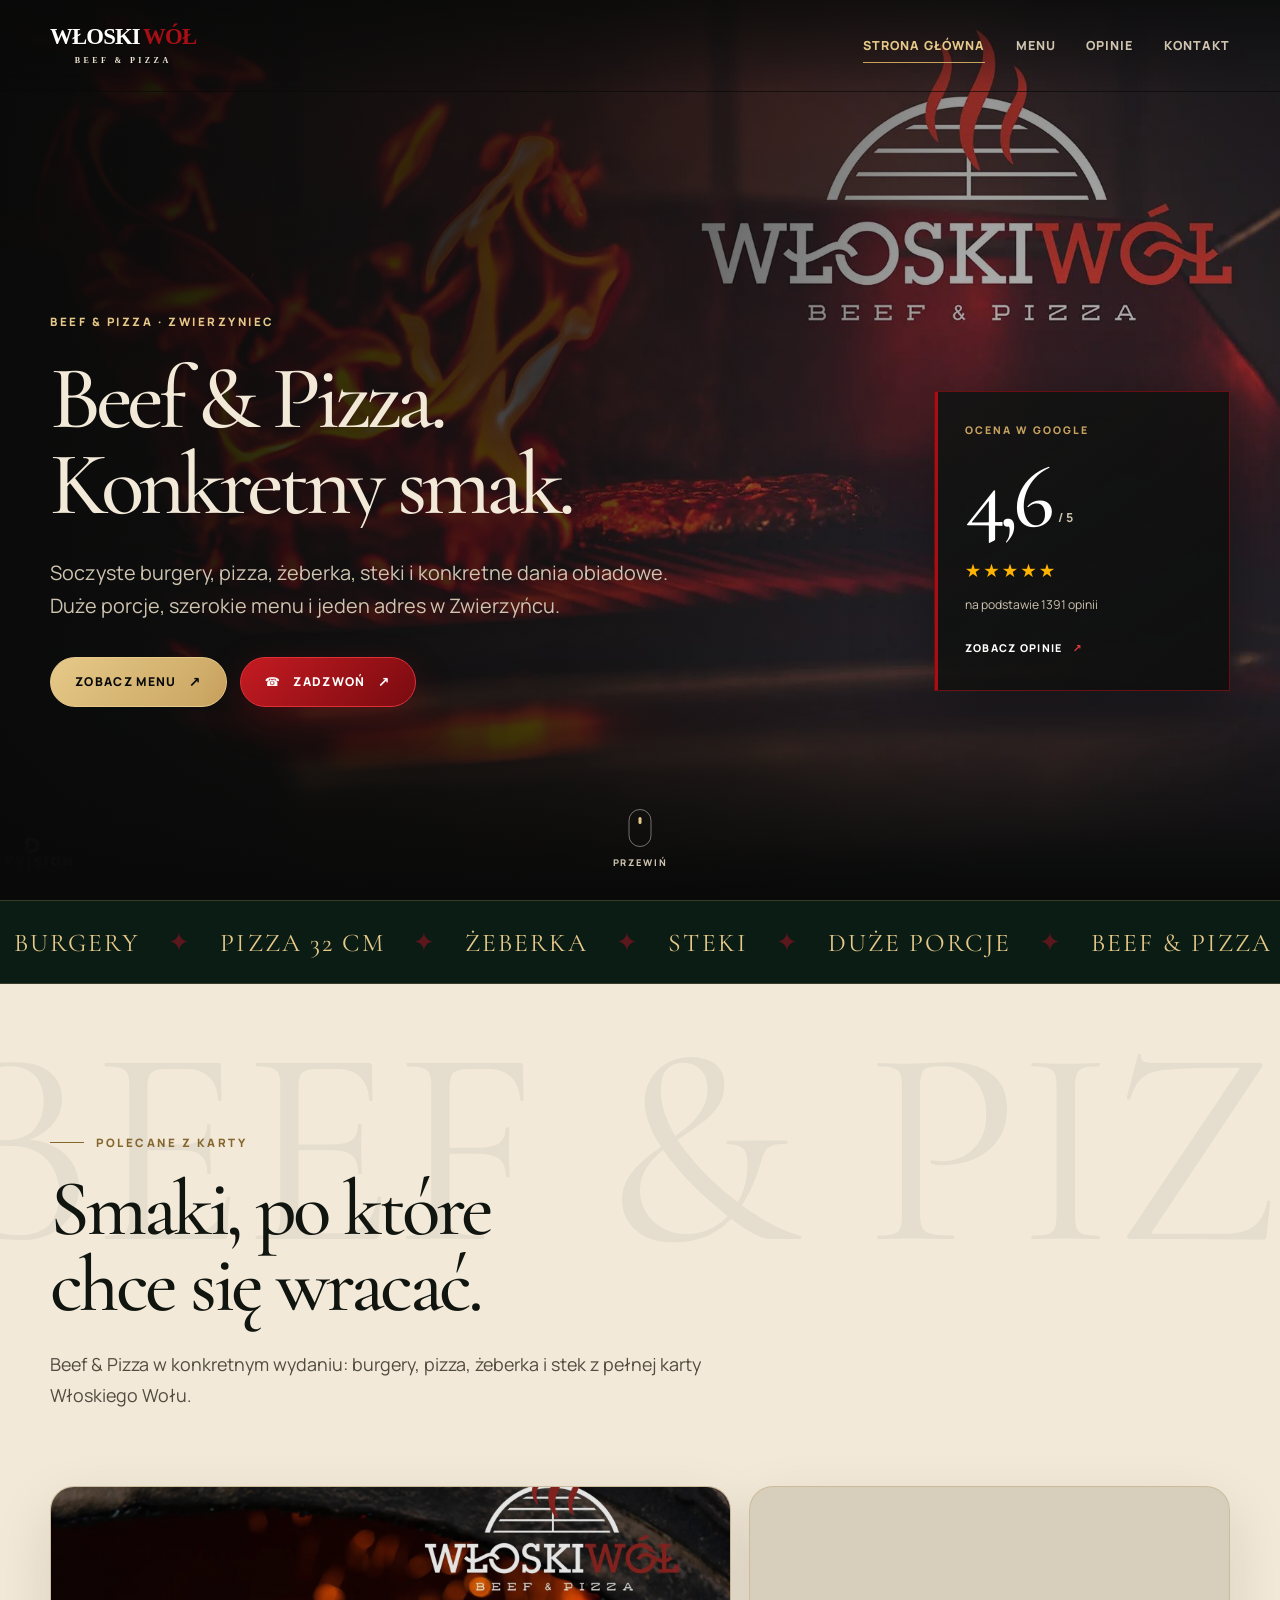
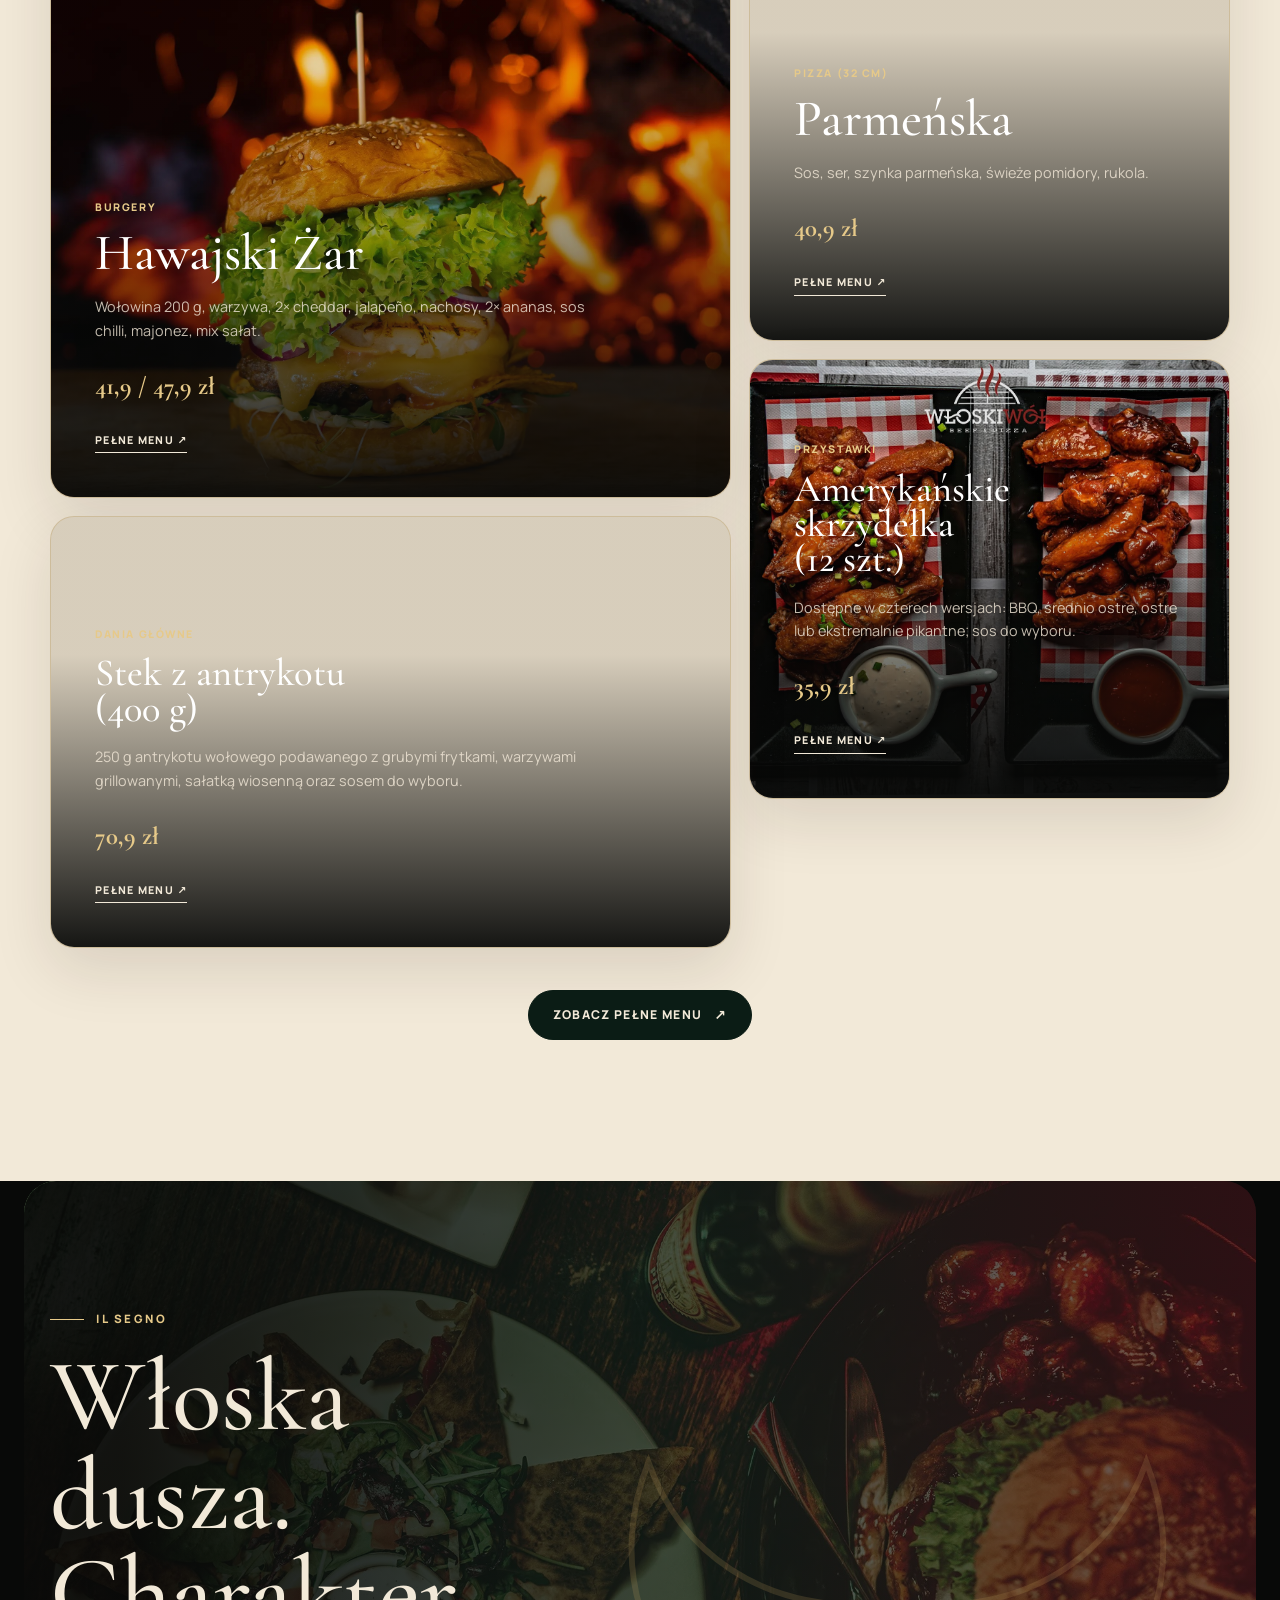
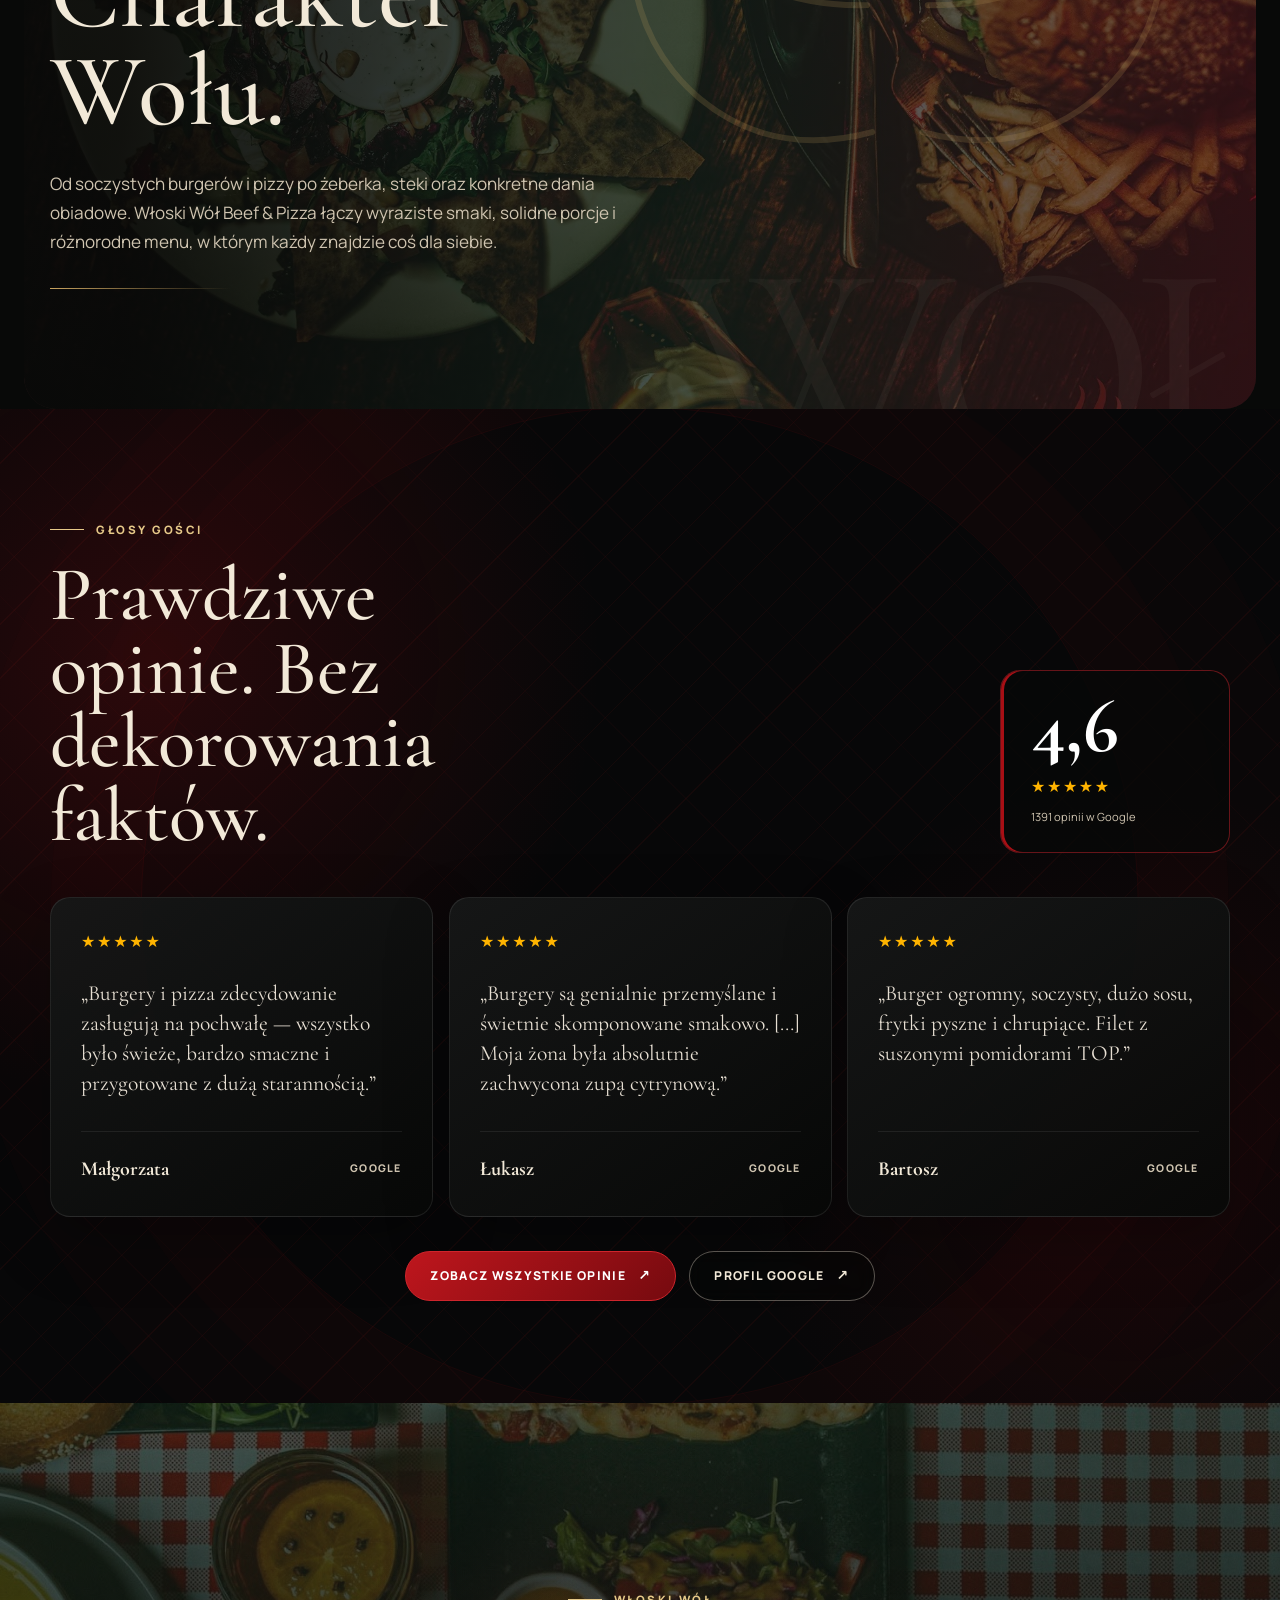
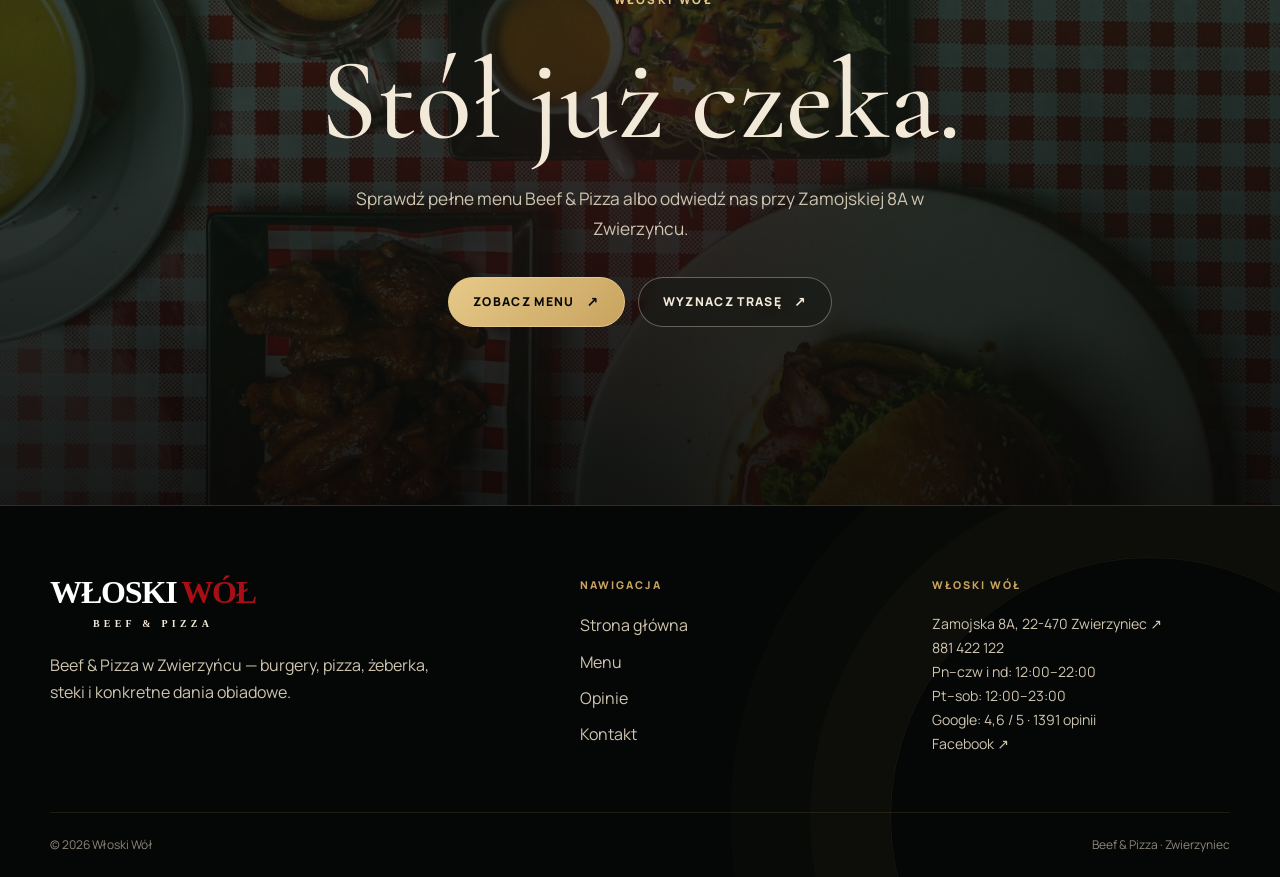
==== commit 70df5cfc: "Add files via upload" ====
--- a/index.html
+++ b/index.html
@@ -3,44 +3,32 @@
 <head>
   <meta charset="utf-8">
   <meta name="viewport" content="width=device-width, initial-scale=1, viewport-fit=cover">
-  <title>Włoski Wół — włoski temperament, konkretny smak</title>
-  <meta name="description" content="Poznaj Włoskiego Wołu — włoską restaurację o wieczornym charakterze, wyrazistej oprawie i gościnności skupionej wokół wspólnego stołu.">
+  <title>Włoski Wół Beef &amp; Pizza — burgery, pizza i steki w Zwierzyńcu</title>
+  <meta name="description" content="Włoski Wół Beef &amp; Pizza w Zwierzyńcu — burgery, pizza, żeberka, steki, dania obiadowe i duże porcje. Sprawdź menu, zadzwoń lub wyznacz trasę.">
   <meta name="theme-color" content="#0B1C15">
   <meta name="robots" content="index, follow">
-  <!-- FINAL_DOMAIN_TO_UPDATE -->
-  <link rel="canonical" href="https://FINAL_DOMAIN_TO_UPDATE/index.html">
+  <link rel="canonical" href="https://78747.github.io/wloski-wol.github.io/index.html">
   <meta property="og:type" content="website">
   <meta property="og:locale" content="pl_PL">
   <meta property="og:site_name" content="Włoski Wół">
-  <meta property="og:title" content="Włoski Wół — włoski temperament, konkretny smak">
-  <meta property="og:description" content="Włoska kuchnia, wieczorny klimat i wyrazisty charakter marki.">
-  <meta property="og:url" content="https://FINAL_DOMAIN_TO_UPDATE/index.html">
-  <meta property="og:image" content="https://FINAL_DOMAIN_TO_UPDATE/assets/images/og-cover.svg">
+  <meta property="og:title" content="Włoski Wół Beef &amp; Pizza — Zwierzyniec">
+  <meta property="og:description" content="Burgery, pizza, żeberka, steki i konkretne dania obiadowe w Zwierzyńcu.">
+  <meta property="og:url" content="https://78747.github.io/wloski-wol.github.io/index.html">
+  <meta property="og:image" content="https://78747.github.io/wloski-wol.github.io/assets/images/og-cover.jpg"><meta property="og:image:width" content="1200"><meta property="og:image:height" content="630">
   <meta property="og:image:alt" content="Włoski Wół — okładka marki">
   <meta name="twitter:card" content="summary_large_image">
   <meta name="twitter:title" content="Włoski Wół">
-  <meta name="twitter:description" content="Włoski temperament. Konkretny smak.">
-  <meta name="twitter:image" content="https://FINAL_DOMAIN_TO_UPDATE/assets/images/og-cover.svg">
+  <meta name="twitter:description" content="Beef &amp; Pizza. Konkretny smak.">
+  <meta name="twitter:image" content="https://78747.github.io/wloski-wol.github.io/assets/images/og-cover.jpg">
   <link rel="icon" href="assets/icons/favicon.png?v=20260713" type="image/png"><link rel="apple-touch-icon" href="assets/icons/favicon.png?v=20260713">
   <link rel="manifest" href="manifest.webmanifest">
   <link rel="preconnect" href="https://fonts.googleapis.com">
   <link rel="preconnect" href="https://fonts.gstatic.com" crossorigin>
   <link href="https://fonts.googleapis.com/css2?family=Cormorant+Garamond:ital,wght@0,400;0,500;0,600;1,500&amp;family=Manrope:wght@400;500;600;700;800&amp;display=swap" rel="stylesheet">
   <link rel="preload" href="assets/images/home-hero.jpg" as="image" type="image/jpeg">
-  <link rel="stylesheet" href="styles.css?v=20260713-40">
+  <link rel="stylesheet" href="styles.css?v=20260714-4">
   <script>document.documentElement.classList.remove('no-js');document.documentElement.classList.add('js');</script>
-  <script type="application/ld+json">
-  {
-    "@context": "https://schema.org",
-    "@type": "Restaurant",
-    "@id": "https://FINAL_DOMAIN_TO_UPDATE/#restaurant",
-    "name": "Włoski Wół",
-    "url": "https://FINAL_DOMAIN_TO_UPDATE/index.html",
-    "image": "https://FINAL_DOMAIN_TO_UPDATE/assets/images/og-cover.svg",
-    "servesCuisine": "Kuchnia włoska",
-    "menu": "https://FINAL_DOMAIN_TO_UPDATE/menu.html"
-  }
-  </script>
+  <script type="application/ld+json">{"@context":"https://schema.org","@type":"Restaurant","@id":"https://78747.github.io/wloski-wol.github.io/#restaurant","name":"Włoski Wół","alternateName":"Włoski Wół Beef \u0026 Pizza","url":"https://78747.github.io/wloski-wol.github.io/index.html","image":"https://78747.github.io/wloski-wol.github.io/assets/images/og-cover.jpg","description":"Beef \u0026 Pizza w Zwierzyńcu: burgery, pizza, żeberka, steki i dania obiadowe.","telephone":"+48 881 422 122","servesCuisine":["Burgery","Pizza","Steki","Dania obiadowe"],"menu":"https://78747.github.io/wloski-wol.github.io/menu.html","address":{"@type":"PostalAddress","streetAddress":"Zamojska 8A","postalCode":"22-470","addressLocality":"Zwierzyniec","addressCountry":"PL"},"hasMap":"https://www.google.com/maps/dir/?api=1\u0026destination=Zamojska+8A%2C+22-470+Zwierzyniec","sameAs":["https://www.facebook.com/wloskiwol"],"openingHoursSpecification":[{"@type":"OpeningHoursSpecification","dayOfWeek":["Monday","Tuesday","Wednesday","Thursday","Sunday"],"opens":"12:00","closes":"22:00"},{"@type":"OpeningHoursSpecification","dayOfWeek":["Friday","Saturday"],"opens":"12:00","closes":"23:00"}],"aggregateRating":{"@type":"AggregateRating","ratingValue":"4.6","bestRating":"5","reviewCount":"1391"}}</script>
 </head>
 <body data-page="home">
   <a class="skip-link" href="#main">Przejdź do treści</a>
@@ -79,12 +67,12 @@
       <div class="hero__steam" aria-hidden="true"><span></span><span></span><span></span></div>
       <div class="hero__inner">
         <div class="hero__content">
-          <p class="hero__eyebrow" data-reveal>Włoska kuchnia · wieczorny charakter · gościnność</p>
+          <p class="hero__eyebrow" data-reveal>Beef &amp; Pizza · Zwierzyniec</p>
           <h1 id="hero-title">
-            <span class="line"><span data-reveal data-delay="1">Włoski temperament.</span></span>
+            <span class="line"><span data-reveal data-delay="1">Beef &amp; Pizza.</span></span>
             <span class="line"><span data-reveal data-delay="2">Konkretny smak.</span></span>
           </h1>
-          <p class="hero__lead" data-reveal data-delay="3">Włoski rytm, ciepło wspólnego stołu i marka, która nie potrzebuje krzyku, żeby mieć charakter.</p>
+          <p class="hero__lead" data-reveal data-delay="3">Soczyste burgery, pizza, żeberka, steki i konkretne dania obiadowe. Duże porcje, szerokie menu i jeden adres w Zwierzyńcu.</p>
           <div class="button-row" data-reveal data-delay="4">
             <a class="button button--gold" href="menu.html" data-magnetic>Zobacz menu <span class="button__arrow" aria-hidden="true">↗</span></a>
             <a class="button button--call" href="tel:+48881422122" data-magnetic><span aria-hidden="true">☎</span> Zadzwoń <span class="button__arrow" aria-hidden="true">↗</span></a>
@@ -106,30 +94,47 @@
 
     <div class="marquee" aria-label="Charakter marki Włoski Wół">
       <div class="marquee__track">
-        <div class="marquee__group"><span>Włoski temperament</span><span>Wieczorny rytm</span><span>Wspólny stół</span><span>Stare złoto</span><span>Konkretny charakter</span></div>
-        <div class="marquee__group" aria-hidden="true"><span>Włoski temperament</span><span>Wieczorny rytm</span><span>Wspólny stół</span><span>Stare złoto</span><span>Konkretny charakter</span></div>
+        <div class="marquee__group"><span>Burgery</span><span>Pizza 32 cm</span><span>Żeberka</span><span>Steki</span><span>Duże porcje</span><span>Beef &amp; Pizza</span></div>
+        <div class="marquee__group" aria-hidden="true"><span>Burgery</span><span>Pizza 32 cm</span><span>Żeberka</span><span>Steki</span><span>Duże porcje</span><span>Beef &amp; Pizza</span></div>
       </div>
     </div>
 
     <section class="section section--cream menu-teaser" id="menu-polecane" aria-labelledby="dishes-title">
-      <div class="container">
-        <div class="section__intro">
-          <span class="eyebrow" style="color:#85662e" data-reveal>La carta</span>
-          <h2 class="section-title" id="dishes-title" data-reveal>Dania, dla których warto wracać.</h2>
-        </div>
-        <div class="menu-stage">
-          <div class="menu-stage__visual">
-            <img class="menu-stage__photo--burger" src="assets/images/menu-teaser.jpg?v=20260713-2" width="1860" height="2048" loading="eager" decoding="async" alt="Burger Włoskiego Wołu na tle ognia">
-            <span class="menu-stage__badge">Z naszej kuchni</span>
-          </div>
-          <div class="menu-stage__copy" data-reveal="right">
-            <h3>Pełna karta. Konkretny smak.</h3>
-            <p>Dania główne, pizza, burgery, przystawki, napoje i zupy — wszystkie pozycje znajdziesz wraz z opisami, gramaturami i aktualnymi cenami.</p>
-            <div class="button-row"><a class="button button--dark" href="menu.html" data-magnetic>Przejdź do menu <span class="button__arrow" aria-hidden="true">↗</span></a></div>
-          </div>
-        </div>
-      </div>
-    </section>
+  <div class="container">
+    <div class="section__intro featured-dishes__intro">
+      <span class="eyebrow" style="color:#85662e" data-reveal>Polecane z karty</span>
+      <h2 class="section-title" id="dishes-title" data-reveal>Smaki, po które chce się wracać.</h2>
+      <p class="lede" data-reveal>Beef &amp; Pizza w konkretnym wydaniu: burgery, pizza, żeberka i stek z pełnej karty Włoskiego Wołu.</p>
+    </div>
+    <div class="featured-dishes">
+      <article class="dish-card dish-card--burger" data-reveal data-tilt>
+        <a class="dish-card__link" href="menu.html#menu-burgery" aria-label="Hawajski Żar — przejdź do burgerów w menu">
+          <div class="dish-card__media"><img src="assets/images/menu-teaser.jpg?v=20260713-2" width="1860" height="2048" loading="lazy" decoding="async" alt="Burger Hawajski Żar"></div>
+          <div class="dish-card__content"><span class="dish-card__category">Burgery</span><h3>Hawajski Żar</h3><p>Wołowina 200 g, warzywa, 2× cheddar, jalapeño, nachosy, 2× ananas, sos chilli, majonez, mix sałat.</p><strong>41,9 / 47,9 zł</strong><span class="dish-card__cta">Pełne menu ↗</span></div>
+        </a>
+      </article>
+      <article class="dish-card dish-card--pizza" data-reveal data-delay="1" data-tilt>
+        <a class="dish-card__link" href="menu.html#menu-pizza-32-cm" aria-label="Pizza Parmeńska — przejdź do pizzy w menu">
+          <div class="dish-card__media"><img src="assets/images/menu-hero.webp" width="1900" height="1428" loading="lazy" decoding="async" alt="Pizza Parmeńska Włoskiego Wołu"></div>
+          <div class="dish-card__content"><span class="dish-card__category">Pizza (32 cm)</span><h3>Parmeńska</h3><p>Sos, ser, szynka parmeńska, świeże pomidory, rukola.</p><strong>40,9 zł</strong><span class="dish-card__cta">Pełne menu ↗</span></div>
+        </a>
+      </article>
+      <article class="dish-card dish-card--wings" data-reveal data-delay="2" data-tilt>
+        <a class="dish-card__link" href="menu.html#menu-przystawki" aria-label="Amerykańskie skrzydełka — przejdź do przystawek w menu">
+          <div class="dish-card__media"><img src="assets/images/featured-wings.jpg?v=20260714" width="1600" height="1224" loading="lazy" decoding="async" alt="Amerykańskie skrzydełka Włoskiego Wołu"></div>
+          <div class="dish-card__content"><span class="dish-card__category">Przystawki</span><h3>Amerykańskie skrzydełka (12 szt.)</h3><p>Dostępne w czterech wersjach: BBQ, średnio ostre, ostre lub ekstremalnie pikantne; sos do wyboru.</p><strong>35,9 zł</strong><span class="dish-card__cta">Pełne menu ↗</span></div>
+        </a>
+      </article>
+      <article class="dish-card dish-card--steak" data-reveal data-delay="3" data-tilt>
+        <a class="dish-card__link" href="menu.html#menu-dania-glowne" aria-label="Stek z antrykotu — przejdź do dań głównych w menu">
+          <div class="dish-card__media"><img src="assets/images/featured-steak.jpg?v=20260714" width="1200" height="1600" loading="lazy" decoding="async" alt="Stek z antrykotu Włoskiego Wołu"></div>
+          <div class="dish-card__content"><span class="dish-card__category">Dania główne</span><h3>Stek z antrykotu (400 g)</h3><p>250 g antrykotu wołowego podawanego z grubymi frytkami, warzywami grillowanymi, sałatką wiosenną oraz sosem do wyboru.</p><strong>70,9 zł</strong><span class="dish-card__cta">Pełne menu ↗</span></div>
+        </a>
+      </article>
+    </div>
+    <div class="button-row featured-dishes__action" data-reveal><a class="button button--dark" href="menu.html" data-magnetic>Zobacz pełne menu <span class="button__arrow" aria-hidden="true">↗</span></a></div>
+  </div>
+</section>
 
     <section class="signature" aria-labelledby="signature-title">
       <div class="signature__media"><img class="signature__photo" src="assets/images/signature-hero.jpg?v=20260713" width="1900" height="1753" loading="lazy" decoding="async" alt="Stół pełen dań Włoskiego Wołu"></div>
@@ -137,7 +142,7 @@
       <div class="signature__content">
         <span class="eyebrow" data-reveal>Il segno</span>
         <h2 id="signature-title" data-reveal>Włoska dusza. Charakter Wołu.</h2>
-        <p data-reveal data-delay="2">„Wół” nie dopowiada za menu i nie zamyka marki w jednej kategorii. To znak pewności, mocnego konturu i nazwy, którą łatwo zapamiętać.</p>
+        <p data-reveal data-delay="2">Od soczystych burgerów i pizzy po żeberka, steki oraz konkretne dania obiadowe. Włoski Wół Beef &amp; Pizza łączy wyraziste smaki, solidne porcje i różnorodne menu, w którym każdy znajdzie coś dla siebie.</p>
         <div class="gold-line" data-reveal data-delay="3"></div>
       </div>
       <span class="signature__word" data-parallax="0.04" aria-hidden="true">WOŁ</span>
@@ -145,19 +150,19 @@
 
     <div class="home-combined">
 <section class="section section--tight home-reviews" aria-labelledby="reviews-title">
-      <div class="container">
-        <div class="reviews-panel" data-reveal>
-          <div class="reviews-panel__media" aria-hidden="true"><img src="assets/images/home-reviews-hero.jpg" width="1365" height="2048" loading="lazy" decoding="async" alt=""></div>
-          <div class="reviews-panel__quote" aria-hidden="true">“</div>
-          <div class="reviews-panel__copy">
-            <span class="eyebrow">Słowa gości</span>
-            <h2 id="reviews-title">Prawdziwe opinie. Bez dekorowania faktów.</h2>
-            <p>Ta sekcja przyjmie wyłącznie recenzje z potwierdzoną treścią, podpisem, oceną i źródłem. Do tego czasu nie pokazujemy fikcyjnych cytatów ani liczb.</p>
-            <div class="button-row"><a class="button" href="opinie.html">Jak działa sekcja opinii <span class="button__arrow" aria-hidden="true">↗</span></a></div>
-          </div>
-        </div>
-      </div>
-    </section>
+  <div class="container">
+    <div class="home-reviews__head" data-reveal>
+      <div><span class="eyebrow">Głosy gości</span><h2 id="reviews-title">Prawdziwe opinie. Bez dekorowania faktów.</h2></div>
+      <div class="home-reviews__rating" aria-label="Ocena 4,6 na 5 na podstawie 1391 opinii"><strong>4,6</strong><span>★★★★★</span><small>1391 opinii w Google</small></div>
+    </div>
+    <div class="home-review-grid">
+      <article class="home-review-card" data-reveal data-tilt><div class="home-review-card__stars" aria-label="5 na 5 gwiazdek">★★★★★</div><blockquote>„Burgery i pizza zdecydowanie zasługują na pochwałę — wszystko było świeże, bardzo smaczne i przygotowane z dużą starannością.”</blockquote><footer><strong>Małgorzata</strong><span>Google</span></footer></article>
+      <article class="home-review-card" data-reveal data-delay="1" data-tilt><div class="home-review-card__stars" aria-label="5 na 5 gwiazdek">★★★★★</div><blockquote>„Burgery są genialnie przemyślane i świetnie skomponowane smakowo. […] Moja żona była absolutnie zachwycona zupą cytrynową.”</blockquote><footer><strong>Łukasz</strong><span>Google</span></footer></article>
+      <article class="home-review-card" data-reveal data-delay="2" data-tilt><div class="home-review-card__stars" aria-label="5 na 5 gwiazdek">★★★★★</div><blockquote>„Burger ogromny, soczysty, dużo sosu, frytki pyszne i chrupiące. Filet z suszonymi pomidorami TOP.”</blockquote><footer><strong>Bartosz</strong><span>Google</span></footer></article>
+    </div>
+    <div class="button-row home-reviews__actions" data-reveal><a class="button button--red" href="opinie.html">Zobacz wszystkie opinie <span class="button__arrow" aria-hidden="true">↗</span></a><a class="button button--ghost" href="https://www.google.com/maps/place/Włoski+Wół/@50.9852145,20.1398895,7z/data=!4m17!1m8!3m7!1s0x4723475b249264e5:0x8d2ecfb6ac22562f!2zV8WCb3NraSBXw7PFgg!8m2!3d50.6137739!4d22.9670734!10e9!16s%2Fg%2F11rqsshdw_!3m7!1s0x4723475b249264e5:0x8d2ecfb6ac22562f!8m2!3d50.6137739!4d22.9670734!9m1!1b1!16s%2Fg%2F11rqsshdw_?hl=pl&amp;entry=ttu&amp;g_ep=EgoyMDI2MDcwOC4wIKXMDSoASAFQAw%3D%3D" target="_blank" rel="noopener noreferrer">Profil Google <span class="button__arrow" aria-hidden="true">↗</span></a></div>
+  </div>
+</section>
     </div>
 
     <section class="final-cta" aria-labelledby="final-title">
@@ -165,26 +170,30 @@
       <div class="final-cta__content">
         <span class="eyebrow" data-reveal>Włoski Wół</span>
         <h2 id="final-title" data-reveal>Stół już czeka.</h2>
-        <p data-reveal data-delay="2">Zajrzyj do pełnego menu, zamów online albo odwiedź nas przy Zamojskiej 8A w Zwierzyńcu.</p>
+        <p data-reveal data-delay="2">Sprawdź pełne menu Beef &amp; Pizza albo odwiedź nas przy Zamojskiej 8A w Zwierzyńcu.</p>
         <div class="button-row" data-reveal data-delay="3">
           <a class="button button--gold" href="menu.html" data-magnetic>Zobacz menu <span class="button__arrow" aria-hidden="true">↗</span></a>
-          <a class="button button--ghost" href="kontakt.html" data-magnetic>Kontakt <span class="button__arrow" aria-hidden="true">↗</span></a>
+          <a class="button button--ghost" href="https://www.google.com/maps/dir/?api=1&amp;destination=Zamojska+8A%2C+22-470+Zwierzyniec" target="_blank" rel="noopener noreferrer" data-magnetic>Wyznacz trasę <span class="button__arrow" aria-hidden="true">↗</span></a>
         </div>
       </div>
     </section>
   </main>
 
   <footer class="site-footer">
-    <div class="container footer__main">
-      <div class="footer__brand">
-        <a class="brand" href="index.html" aria-label="Włoski Wół — strona główna"><span class="brand__copy"><strong class="brand__name"><span>WŁOSKI</span><span class="brand__name-accent">WÓŁ</span></strong><span class="brand__tag">Beef &amp; Pizza</span></span></a>
-        <p class="footer__tagline">Włoski temperament, wieczorny charakter i oprawa przygotowana dla wspólnego stołu.</p>
-      </div>
-      <div><p class="footer__heading">Nawigacja</p><nav class="footer__nav" aria-label="Nawigacja w stopce"><a href="index.html">Strona główna</a><a href="menu.html">Menu</a><a href="opinie.html">Opinie</a><a href="kontakt.html">Kontakt</a></nav></div>
-      <div><p class="footer__heading">Informacje</p><p class="footer__note">Zamojska 8A, 22-470 Zwierzyniec<br><a href="tel:+48881422122">881 422 122</a></p></div>
+  <div class="container footer__main">
+    <div class="footer__brand">
+      <a class="brand" href="index.html" aria-label="Włoski Wół — strona główna"><span class="brand__copy"><strong class="brand__name"><span>WŁOSKI</span><span class="brand__name-accent">WÓŁ</span></strong><span class="brand__tag">Beef &amp; Pizza</span></span></a>
+      <p class="footer__tagline">Beef &amp; Pizza w Zwierzyńcu — burgery, pizza, żeberka, steki i konkretne dania obiadowe.</p>
     </div>
-    <div class="container footer__bottom"><span>© <span data-current-year>2026</span> Włoski Wół</span><span>Włoska kuchnia · rzemiosło · gościnność</span></div>
-  </footer>
-<script src="script.js?v=20260713-6" defer></script>
+    <div><p class="footer__heading">Nawigacja</p><nav class="footer__nav" aria-label="Nawigacja w stopce"><a href="index.html">Strona główna</a><a href="menu.html">Menu</a><a href="opinie.html">Opinie</a><a href="kontakt.html">Kontakt</a></nav></div>
+    <div><p class="footer__heading">Włoski Wół</p><p class="footer__note"><a href="https://www.google.com/maps/dir/?api=1&amp;destination=Zamojska+8A%2C+22-470+Zwierzyniec" target="_blank" rel="noopener noreferrer">Zamojska 8A, 22-470 Zwierzyniec ↗</a><br><a href="tel:+48881422122">881 422 122</a><br>Pn–czw i nd: 12:00–22:00<br>Pt–sob: 12:00–23:00<br><a href="opinie.html">Google: 4,6 / 5 · 1391 opinii</a><br><a href="https://www.facebook.com/wloskiwol" target="_blank" rel="noopener noreferrer">Facebook ↗</a></p></div>
+  </div>
+  <div class="container footer__bottom"><span>© <span data-current-year>2026</span> Włoski Wół</span><span>Beef &amp; Pizza · Zwierzyniec</span></div>
+</footer>
+<div class="mobile-actions" data-mobile-actions aria-label="Szybki kontakt">
+  <a href="tel:+48881422122" aria-label="Zadzwoń do Włoskiego Wołu"><svg viewBox="0 0 24 24" aria-hidden="true"><path d="M7.4 3.5 10 7.7 8.3 9.4c1.2 2.5 3.1 4.4 5.6 5.6l1.7-1.7 4.2 2.6-.8 3.2c-.2.8-.9 1.4-1.8 1.4C9.7 20.5 3.5 14.3 3.5 6.8c0-.9.6-1.6 1.4-1.8l2.5-.7Z" fill="none" stroke="currentColor" stroke-width="1.7" stroke-linejoin="round"/></svg><span>Zadzwoń</span></a>
+  <a href="https://www.google.com/maps/dir/?api=1&amp;destination=Zamojska+8A%2C+22-470+Zwierzyniec" target="_blank" rel="noopener noreferrer" aria-label="Wyznacz trasę do Włoskiego Wołu"><svg viewBox="0 0 24 24" aria-hidden="true"><path d="M12 21s6-5.5 6-11a6 6 0 1 0-12 0c0 5.5 6 11 6 11Z" fill="none" stroke="currentColor" stroke-width="1.7"/><circle cx="12" cy="10" r="2.2" fill="currentColor"/></svg><span>Trasa</span></a>
+</div>
+  <script src="script.js?v=20260714-2" defer></script>
 </body>
 </html>
--- a/styles.css
+++ b/styles.css
@@ -47,7 +47,7 @@
   text-rendering: optimizeLegibility;
 }
 
-body.menu-open,
+body.menu-open { overflow: hidden; }
 
 img, svg { display: block; max-width: 100%; }
 img { height: auto; }
@@ -116,7 +116,6 @@
 .section--cream .lede { color: #514b40; }
 
 .gold-line { width: min(180px, 35vw); height: 1px; margin-top: 32px; background: linear-gradient(90deg, var(--gold), transparent); }
-.number-mark { color: rgba(200, 163, 95, .15); font-family: var(--serif); font-size: clamp(6rem, 16vw, 15rem); line-height: .7; }
 .sr-only { position: absolute; width: 1px; height: 1px; padding: 0; overflow: hidden; clip: rect(0, 0, 0, 0); white-space: nowrap; border: 0; }
 
 /* Preloader */
@@ -320,22 +319,6 @@
 .marquee__group span::after { margin-left: 28px; color: var(--burgundy); content: "✦"; }
 @keyframes marquee { to { transform: translateX(-50%); } }
 
-/* About */
-.about-grid { display: grid; grid-template-columns: minmax(0, .9fr) minmax(0, 1.1fr); align-items: center; gap: clamp(52px, 9vw, 126px); }
-.about-visual { position: relative; }
-.about-visual::before { position: absolute; z-index: 2; top: -26px; right: -28px; width: 38%; height: 1px; content: ""; background: var(--gold); }
-.about-visual::after { position: absolute; z-index: -1; right: -34px; bottom: -34px; width: 68%; height: 52%; content: ""; border: 1px solid var(--line); }
-.about-visual__frame { aspect-ratio: 4 / 5; overflow: hidden; background: var(--green-800); clip-path: polygon(0 0, 92% 0, 100% 7%, 100% 100%, 0 100%); }
-.about-visual__frame img { width: 100%; height: 100%; object-fit: cover; transition: transform 1.2s var(--ease); }
-.about-visual:hover img { transform: scale(1.035); }
-.about-visual .number-mark { position: absolute; z-index: 3; right: -4%; bottom: 4%; text-shadow: 0 4px 28px rgba(0,0,0,.42); }
-.about-copy .section-title { max-width: 10ch; }
-.about-copy__text { display: grid; gap: 18px; max-width: 62ch; margin-top: 30px; color: var(--cream-muted); }
-.ornament { display: flex; align-items: center; gap: 15px; margin-top: 32px; color: var(--gold); }
-.ornament::before, .ornament::after { width: 52px; height: 1px; content: ""; background: linear-gradient(90deg, transparent, currentColor); }
-.ornament::after { transform: scaleX(-1); }
-.ornament svg { width: 45px; }
-
 .feature-grid { display: grid; grid-template-columns: repeat(3, 1fr); gap: 18px; margin-top: clamp(68px, 9vw, 110px); }
 .feature-card { position: relative; min-height: 230px; padding: 29px; overflow: hidden; border: 1px solid var(--line); background: rgba(11, 28, 21, .42); transition: transform .45s var(--ease), border-color .35s ease, background .35s ease; }
 .feature-card::after { position: absolute; inset: auto -20% -70% 30%; height: 140%; content: ""; border-radius: 50%; background: radial-gradient(circle, rgba(92, 23, 29, .36), transparent 66%); transition: transform .5s var(--ease); }
@@ -345,19 +328,36 @@
 .feature-card h3 { position: relative; z-index: 1; margin-top: 36px; font-size: 1.75rem; }
 .feature-card p { position: relative; z-index: 1; margin-top: 12px; color: var(--cream-muted); font-size: .9rem; }
 
-/* Menu teaser / empty state */
+/* Polecane dania */
 .menu-teaser { overflow: hidden; }
-.menu-teaser::before { position: absolute; top: 4%; left: -5%; color: rgba(11, 28, 21, .06); content: "MENU"; font-family: var(--serif); font-size: clamp(9rem, 28vw, 29rem); line-height: .8; pointer-events: none; }
-.menu-stage { position: relative; display: grid; grid-template-columns: minmax(0, 1.1fr) minmax(290px, .7fr); gap: clamp(32px, 7vw, 82px); align-items: stretch; }
-.menu-stage__visual { position: relative; min-height: 560px; overflow: hidden; border-radius: 28px; box-shadow: var(--shadow); }
-.menu-stage__visual img { width: 100%; height: 100%; object-fit: cover; transition: transform 1s var(--ease); }
-.menu-stage__visual .menu-stage__photo--burger { object-position: 50% 58%; }
-.menu-stage__visual:hover img { transform: scale(1.04); }
-.menu-stage__badge { position: absolute; top: 24px; left: 24px; padding: 10px 14px; border: 1px solid rgba(230, 201, 137, .38); background: rgba(8, 9, 8, .72); color: var(--gold-light); font-size: .64rem; font-weight: 800; letter-spacing: .16em; text-transform: uppercase; backdrop-filter: blur(10px); }
-.menu-stage__copy { display: flex; flex-direction: column; justify-content: center; padding-block: 30px; }
-.menu-stage__copy h3 { font-size: clamp(2.7rem, 5vw, 5.4rem); }
-.menu-stage__copy p { margin-top: 26px; color: #514b40; }
-.quality-note { margin-top: 31px; padding: 22px 24px; border-left: 2px solid var(--gold); background: rgba(200, 163, 95, .09); color: #332e27; font-size: .9rem; }
+.menu-teaser::before { position: absolute; top: 3%; left: -5%; color: rgba(11, 28, 21, .055); content: "BEEF & PIZZA"; font-family: var(--serif); font-size: clamp(8rem, 22vw, 23rem); line-height: .8; pointer-events: none; white-space: nowrap; }
+.featured-dishes__intro { position: relative; z-index: 1; }
+.featured-dishes { position: relative; z-index: 1; display: grid; grid-template-columns: repeat(12, minmax(0, 1fr)); grid-auto-rows: minmax(130px, auto); gap: 18px; }
+.dish-card { position: relative; min-width: 0; overflow: hidden; border: 1px solid rgba(133, 102, 46, .32); border-radius: 24px; background: #efe4d0; box-shadow: 0 22px 60px rgba(40, 28, 15, .12); transition: transform .45s var(--ease), border-color .35s ease, box-shadow .35s ease; transform-style: preserve-3d; }
+.dish-card:hover { border-color: rgba(133, 102, 46, .72); box-shadow: 0 28px 72px rgba(40, 28, 15, .2); }
+.dish-card--burger { grid-column: span 7; grid-row: span 4; min-height: 610px; }
+.dish-card--pizza { grid-column: span 5; grid-row: span 3; min-height: 430px; }
+.dish-card--wings { grid-column: span 5; grid-row: span 3; min-height: 430px; }
+.dish-card--steak { grid-column: span 7; grid-row: span 3; min-height: 430px; }
+.dish-card__link { display: grid; height: 100%; min-height: inherit; }
+.dish-card__media { position: absolute; inset: 0; overflow: hidden; }
+.dish-card__media::after { position: absolute; inset: 0; content: ""; background: linear-gradient(0deg, rgba(8, 9, 8, .94), rgba(8, 9, 8, .1) 68%); }
+.dish-card__media img { width: 100%; height: 100%; object-fit: cover; transition: transform .85s var(--ease); }
+.dish-card--burger .dish-card__media img { object-position: 50% 58%; }
+.dish-card--pizza .dish-card__media img { object-position: 50% 54%; }
+.dish-card--wings .dish-card__media img { object-position: 50% 50%; }
+.dish-card--steak .dish-card__media img { object-position: 50% 52%; }
+.dish-card:hover .dish-card__media img { transform: scale(1.055); }
+.dish-card__content { position: relative; z-index: 1; display: flex; min-width: 0; padding: clamp(26px, 4vw, 44px); flex-direction: column; justify-content: flex-end; }
+.dish-card__media + .dish-card__content { color: #fff; }
+.dish-card__category { color: var(--gold-light); font-size: .66rem; font-weight: 800; letter-spacing: .15em; text-transform: uppercase; }
+.dish-card h3 { max-width: 15ch; margin-top: 13px; font-size: clamp(2rem, 4vw, 4.3rem); line-height: .92; }
+.dish-card--wings h3, .dish-card--steak h3 { font-size: clamp(1.9rem, 3vw, 3.25rem); }
+.dish-card p { max-width: 58ch; margin-top: 18px; color: rgba(242, 233, 216, .8); font-size: .9rem; line-height: 1.65; }
+.dish-card strong { margin-top: 22px; color: var(--gold-light); font-family: var(--serif); font-size: 1.55rem; }
+.dish-card__cta { width: fit-content; margin-top: 24px; padding-bottom: 3px; border-bottom: 1px solid currentColor; color: var(--cream); font-size: .67rem; font-weight: 800; letter-spacing: .12em; text-transform: uppercase; }
+
+.featured-dishes__action { position: relative; z-index: 1; justify-content: center; margin-top: 42px; }
 
 /* Signature */
 .signature { position: relative; display: grid; width: calc(100% - 48px); min-height: min(900px, 92svh); margin-inline: auto; overflow: hidden; border-radius: 32px; align-items: center; isolation: isolate; }
@@ -372,8 +372,6 @@
 .signature__word { position: absolute; right: -1vw; bottom: -4vw; color: rgba(242, 233, 216, .035); font-family: var(--serif); font-size: clamp(9rem, 24vw, 23rem); line-height: .7; letter-spacing: -.08em; }
 
 
-.filter-button { min-height: 44px; padding: 10px 18px; border: 1px solid var(--line); border-radius: 999px; background: transparent; color: var(--cream-muted); font-size: .7rem; font-weight: 800; letter-spacing: .1em; text-transform: uppercase; cursor: pointer; transition: color .25s ease, background .25s ease, border-color .25s ease; }
-.filter-button:hover, .filter-button[aria-pressed="true"] { border-color: var(--gold); background: rgba(200, 163, 95, .11); color: var(--gold-light); }
 
 /* Reviews empty state */
 .home-combined {
@@ -400,16 +398,22 @@
   pointer-events: none;
 }
 .home-combined .container { position: relative; z-index: 1; }
-.home-combined .home-reviews { padding-top: clamp(30px, 4vw, 58px); }
-.reviews-panel { position: relative; display: grid; grid-template-columns: .78fr 1.22fr; gap: clamp(48px, 8vw, 100px); align-items: center; padding: clamp(42px, 6vw, 76px); overflow: hidden; border: 1px solid var(--line); background: linear-gradient(135deg, rgba(19, 42, 32, .86), rgba(8, 9, 8, .85)); }
-.reviews-panel__media { position: absolute; z-index: 0; inset: 0; }
-.reviews-panel__media img { width: 100%; height: 100%; object-fit: cover; object-position: 50% 48%; filter: saturate(.82) contrast(1.05); }
-.reviews-panel__media::after { position: absolute; inset: 0; content: ""; background: linear-gradient(90deg, rgba(7, 8, 8, .78), rgba(7, 8, 8, .58) 42%, rgba(7, 8, 8, .68)), linear-gradient(0deg, rgba(7, 8, 8, .6), transparent 50%); }
-.reviews-panel::after { position: absolute; right: -9%; bottom: -55%; width: 520px; height: 520px; border: 1px solid rgba(200, 163, 95, .15); border-radius: 50%; content: ""; box-shadow: 0 0 0 70px rgba(200, 163, 95, .03), 0 0 0 140px rgba(200, 163, 95, .02); }
-.reviews-panel__quote { position: relative; z-index: 1; color: rgba(230, 201, 137, .4); font-family: var(--serif); font-size: clamp(10rem, 20vw, 18rem); line-height: .45; }
-.reviews-panel__copy { position: relative; z-index: 1; }
-.reviews-panel__copy h2 { max-width: 12ch; font-size: clamp(3rem, 5.5vw, 5.8rem); }
-.reviews-panel__copy p { max-width: 58ch; margin-top: 25px; color: var(--cream-muted); }
+.home-combined .home-reviews { position: relative; padding-top: clamp(64px, 8vw, 104px); }
+.home-reviews__head { display: grid; grid-template-columns: minmax(0, 1fr) auto; gap: 40px; align-items: end; }
+.home-reviews__head h2 { max-width: 11ch; font-size: clamp(3rem, 6vw, 6.2rem); }
+.home-reviews__rating { display: grid; min-width: 230px; padding: 26px 30px; border: 1px solid rgba(207, 37, 44, .48); border-radius: 20px; background: rgba(8, 9, 8, .74); box-shadow: inset 3px 0 0 var(--logo-red); }
+.home-reviews__rating strong { color: #fff; font-family: var(--serif); font-size: 4.8rem; line-height: .78; }
+.home-reviews__rating span { margin-top: 16px; color: #ffb400; letter-spacing: .1em; }
+.home-reviews__rating small { margin-top: 7px; color: var(--cream-muted); font-size: .7rem; }
+.home-review-grid { display: grid; grid-template-columns: repeat(3, minmax(0, 1fr)); gap: 16px; margin-top: 44px; }
+.home-review-card { display: flex; min-height: 320px; padding: 30px; flex-direction: column; border: 1px solid rgba(255, 255, 255, .09); border-radius: 20px; background: linear-gradient(145deg, rgba(22, 23, 23, .96), rgba(8, 9, 8, .94)); box-shadow: 0 24px 64px rgba(0, 0, 0, .25); transition: transform .45s var(--ease), border-color .3s ease; transform-style: preserve-3d; }
+.home-review-card:hover { border-color: rgba(207, 37, 44, .48); }
+.home-review-card__stars { color: #ffb400; letter-spacing: .11em; }
+.home-review-card blockquote { margin: 24px 0; color: #e7dfd3; font-family: var(--serif); font-size: 1.35rem; line-height: 1.38; }
+.home-review-card footer { display: flex; align-items: center; justify-content: space-between; gap: 16px; margin-top: auto; padding-top: 20px; border-top: 1px solid rgba(255, 255, 255, .08); }
+.home-review-card footer strong { font-family: var(--serif); font-size: 1.25rem; }
+.home-review-card footer span { color: var(--cream-muted); font-size: .66rem; font-weight: 800; letter-spacing: .12em; text-transform: uppercase; }
+.home-reviews__actions { justify-content: center; }
 
 /* Published reviews */
 .reviews-section {
@@ -507,8 +511,6 @@
 .page-hero h1 { max-width: 11ch; margin-top: 18px; font-size: clamp(4.2rem, 9vw, 9.5rem); letter-spacing: -.055em; }
 .page-hero p { max-width: 640px; margin-top: 24px; color: var(--cream-muted); font-size: clamp(1rem, 1.4vw, 1.14rem); }
 .page-hero__index { position: absolute; right: 3vw; bottom: -4vw; color: rgba(242, 233, 216, .045); font-family: var(--serif); font-size: clamp(10rem, 28vw, 28rem); line-height: .72; }
-.page-hero__credit { position: absolute; z-index: 2; right: 24px; bottom: 20px; padding: 7px 10px; border: 1px solid rgba(242, 233, 216, .18); background: rgba(8, 9, 8, .58); color: rgba(242, 233, 216, .72); font-size: .62rem; letter-spacing: .04em; backdrop-filter: blur(8px); transition: color .2s ease, border-color .2s ease; }
-.page-hero__credit:hover { border-color: var(--gold); color: var(--gold-light); }
 
 /* Menu page */
 .menu-toolbar { position: sticky; z-index: 20; top: 72px; display: none; border-block: 1px solid rgba(168, 15, 21, .42); background: rgba(7, 7, 8, .96); box-shadow: 0 14px 34px rgba(0, 0, 0, .28), inset 0 -1px rgba(255, 255, 255, .035); backdrop-filter: blur(16px); }
@@ -552,19 +554,16 @@
 .contact-card { padding: clamp(34px, 5vw, 60px); border: 1px solid var(--line); background: var(--green-900); }
 .contact-card h2 { max-width: 10ch; font-size: clamp(2.9rem, 5vw, 5.2rem); }
 .contact-card p { margin-top: 25px; color: var(--cream-muted); }
-.contact-status { display: grid; gap: 14px; margin-top: 34px; }
-.contact-status li { display: flex; gap: 13px; align-items: start; padding-block: 12px; border-bottom: 1px solid rgba(200, 163, 95, .13); color: var(--cream-muted); font-size: .9rem; }
-.contact-status li::before { flex: 0 0 auto; width: 7px; height: 7px; margin-top: .62em; border: 1px solid var(--gold); border-radius: 50%; content: ""; }
 .map-placeholder { position: relative; min-height: 580px; overflow: hidden; border: 1px solid var(--line); background: var(--green-800); }
 .map-placeholder img { width: 100%; height: 100%; object-fit: cover; }
 .map-placeholder__label { position: absolute; right: 25px; bottom: 25px; left: 25px; padding: 18px 20px; border: 1px solid rgba(230, 201, 137, .4); background: rgba(8, 9, 8, .76); color: var(--cream-muted); font-size: .82rem; backdrop-filter: blur(10px); }
 body[data-page="contact"] { background: var(--black); }
 body[data-page="contact"] .page-hero { background: var(--black); }
 body[data-page="contact"] .page-hero__media { background: var(--black); }
-body[data-page="contact"] .page-hero__media::after { z-index: 2; background: linear-gradient(0deg, var(--black), transparent 42%); }
-.contact-hero__pattern { position: absolute; z-index: 1; inset: 0; overflow: hidden; }
-.contact-hero__pattern::before { position: absolute; right: -160px; bottom: -180px; width: 420px; height: 420px; border: 1px solid rgba(168, 15, 21, .13); border-radius: 50%; content: ""; box-shadow: 0 0 0 90px rgba(168, 15, 21, .018); }
-.contact-hero__pattern::after { position: absolute; top: 0; bottom: 0; left: 0; width: 4px; content: ""; background: linear-gradient(180deg, transparent, var(--logo-red) 30%, var(--logo-red) 72%, transparent); opacity: .75; }
+.page-hero__media--contact img { object-position: 50% 50%; filter: saturate(.9) contrast(1.06); }
+
+
+
 body[data-page="contact"] .page-hero__content { position: relative; z-index: 3; }
 .contact-card { position: relative; overflow: hidden; border-color: rgba(168, 15, 21, .4); background: linear-gradient(145deg, rgba(18, 19, 19, .98), rgba(8, 9, 8, .96)); box-shadow: inset 3px 0 0 var(--logo-red), 0 28px 80px rgba(0, 0, 0, .25); }
 .contact-card::after { position: absolute; right: -160px; bottom: -180px; width: 360px; height: 360px; border: 1px solid rgba(168, 15, 21, .13); border-radius: 50%; content: ""; pointer-events: none; }
@@ -607,6 +606,13 @@
 .footer__note { color: var(--cream-muted); font-size: .88rem; }
 .footer__bottom { position: relative; display: flex; justify-content: space-between; gap: 24px; padding-block: 22px; border-top: 1px solid rgba(200, 163, 95, .13); color: #8f877a; font-size: .75rem; }
 
+
+/* Mobilny pasek szybkich działań */
+.mobile-actions { display: none; }
+.mobile-actions a { display: flex; min-height: 52px; align-items: center; justify-content: center; gap: 9px; border-radius: 999px; font-size: .74rem; font-weight: 800; letter-spacing: .08em; text-transform: uppercase; }
+.mobile-actions a:first-child { background: linear-gradient(135deg, #c51b22, #790b10); color: #fff; }
+.mobile-actions a:last-child { border: 1px solid rgba(230, 201, 137, .5); background: #111713; color: var(--gold-light); }
+.mobile-actions svg { width: 19px; height: 19px; }
 
 /* 404 */
 .not-found { display: grid; min-height: 100svh; place-items: center; padding: 130px 24px 70px; overflow: hidden; text-align: center; background: radial-gradient(circle at 50% 46%, var(--green-800), var(--black) 58%); }
@@ -674,15 +680,8 @@
   .hero__media::after { background: linear-gradient(90deg, rgba(8, 9, 8, .9), rgba(8, 9, 8, .45)), linear-gradient(0deg, var(--black), transparent 38%, rgba(8,9,8,.35)); }
   .hero__media--home img { object-position: 0% 50%; }
   .scroll-cue { display: none; }
-  .about-grid { grid-template-columns: 1fr; }
-  .about-visual { width: min(650px, 92%); }
-  .about-copy { max-width: 690px; }
   .feature-grid { grid-template-columns: 1fr; }
   .feature-card { min-height: 190px; }
-  .menu-stage { grid-template-columns: 1fr; }
-  .menu-stage__visual { min-height: 500px; }
-  .reviews-panel { grid-template-columns: 1fr; }
-  .reviews-panel__quote { height: 95px; }
   .contact-layout { grid-template-columns: 1fr; }
   .map-placeholder { min-height: 470px; }
   .contact-order__panel { grid-template-columns: 1fr; }
@@ -715,24 +714,16 @@
   .button-row { display: grid; grid-template-columns: 1fr; }
   .button { width: 100%; min-height: 52px; }
   .marquee__group { padding-block: 15px; font-size: 1.05rem; }
-  .about-visual { width: calc(100% - 20px); }
-  .about-visual::after { right: -20px; bottom: -20px; }
   .feature-card { padding: 25px; }
-  .menu-stage__visual { min-height: 390px; }
-  .menu-stage__copy h3 { font-size: 3.1rem; }
   .signature { width: calc(100% - 24px); min-height: 720px; border-radius: 24px; }
   .signature__content { padding-block: 100px; }
   .signature__horns { right: -22vw; width: 92vw; }
-  .filter-button { flex: 0 0 auto; }
-  .reviews-panel { padding: 34px 25px 44px; }
-  .reviews-panel__quote { font-size: 9rem; }
   .final-cta { min-height: 700px; }
   .final-cta h2 { font-size: clamp(4rem, 20vw, 6rem); }
   .page-hero { min-height: 570px; padding-bottom: 60px; }
   .page-hero h1 { font-size: clamp(4rem, 18vw, 6rem); }
   .page-hero__index { bottom: 1vw; }
   .page-hero__media--menu img { object-position: 43% 55%; }
-  .page-hero__credit { right: 14px; bottom: 14px; }
   .menu-toolbar { top: 68px; }
   .menu-toolbar__inner { flex-wrap: wrap; padding-block: 10px; padding-inline: 0; }
   .menu-category-slider { flex: 1 1 100%; order: 1; }
@@ -748,6 +739,27 @@
   .footer__bottom { flex-direction: column; }
 }
 
+@media (max-width: 880px) {
+  .dish-card--burger, .dish-card--pizza, .dish-card--wings, .dish-card--steak { grid-column: span 6; grid-row: auto; min-height: 430px; }
+
+  .home-reviews__head { grid-template-columns: 1fr; }
+  .home-reviews__rating { width: min(360px, 100%); }
+  .home-review-grid { grid-template-columns: 1fr; }
+  .home-review-card { min-height: 0; }
+}
+
+@media (max-width: 680px) {
+  body[data-page="home"], body[data-page="menu"], body[data-page="reviews"], body[data-page="contact"] { padding-bottom: calc(78px + env(safe-area-inset-bottom)); }
+  .mobile-actions { position: fixed; z-index: 1200; right: 10px; bottom: 10px; left: 10px; display: grid; grid-template-columns: 1fr 1fr; gap: 9px; padding: 9px; padding-bottom: calc(9px + env(safe-area-inset-bottom)); border: 1px solid rgba(200, 163, 95, .22); border-radius: 24px; background: rgba(5, 7, 6, .92); box-shadow: 0 18px 48px rgba(0, 0, 0, .4); backdrop-filter: blur(16px); transition: transform .3s var(--ease), opacity .25s ease; }
+  .mobile-actions.is-footer-visible, body.menu-open .mobile-actions { opacity: 0; transform: translateY(calc(100% + 22px)); pointer-events: none; }
+  .featured-dishes { grid-template-columns: 1fr; }
+  .dish-card--burger, .dish-card--pizza, .dish-card--wings, .dish-card--steak { grid-column: 1; min-height: 0; }
+  .dish-card--burger, .dish-card--pizza, .dish-card--wings, .dish-card--steak { min-height: 480px; }
+
+  .dish-card__content { padding: 28px 24px; }
+  .dish-card h3, .dish-card--wings h3, .dish-card--steak h3 { font-size: clamp(2.2rem, 10vw, 3.2rem); }
+  .home-reviews__rating { min-width: 0; }
+}
 @media (hover: none), (pointer: coarse) {
   .custom-cursor { display: none !important; }
   [data-tilt] { transform: none !important; }
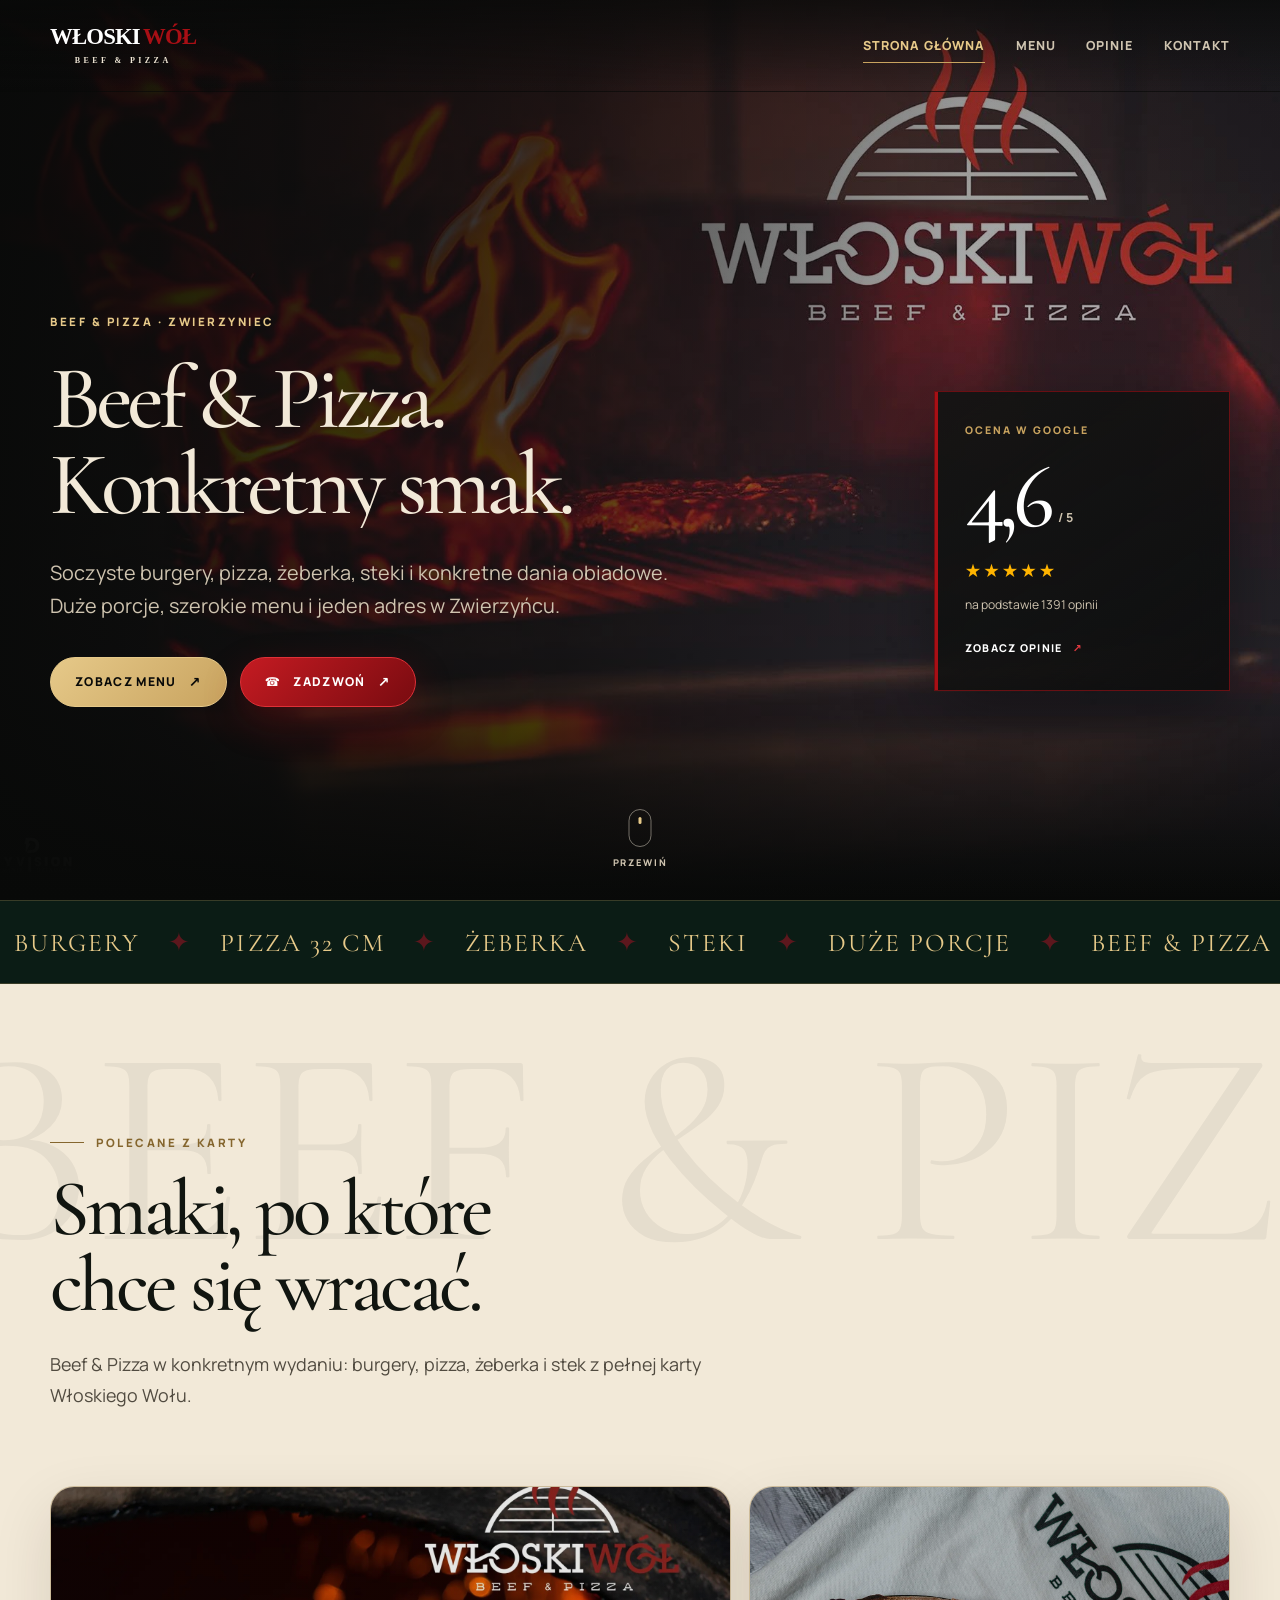
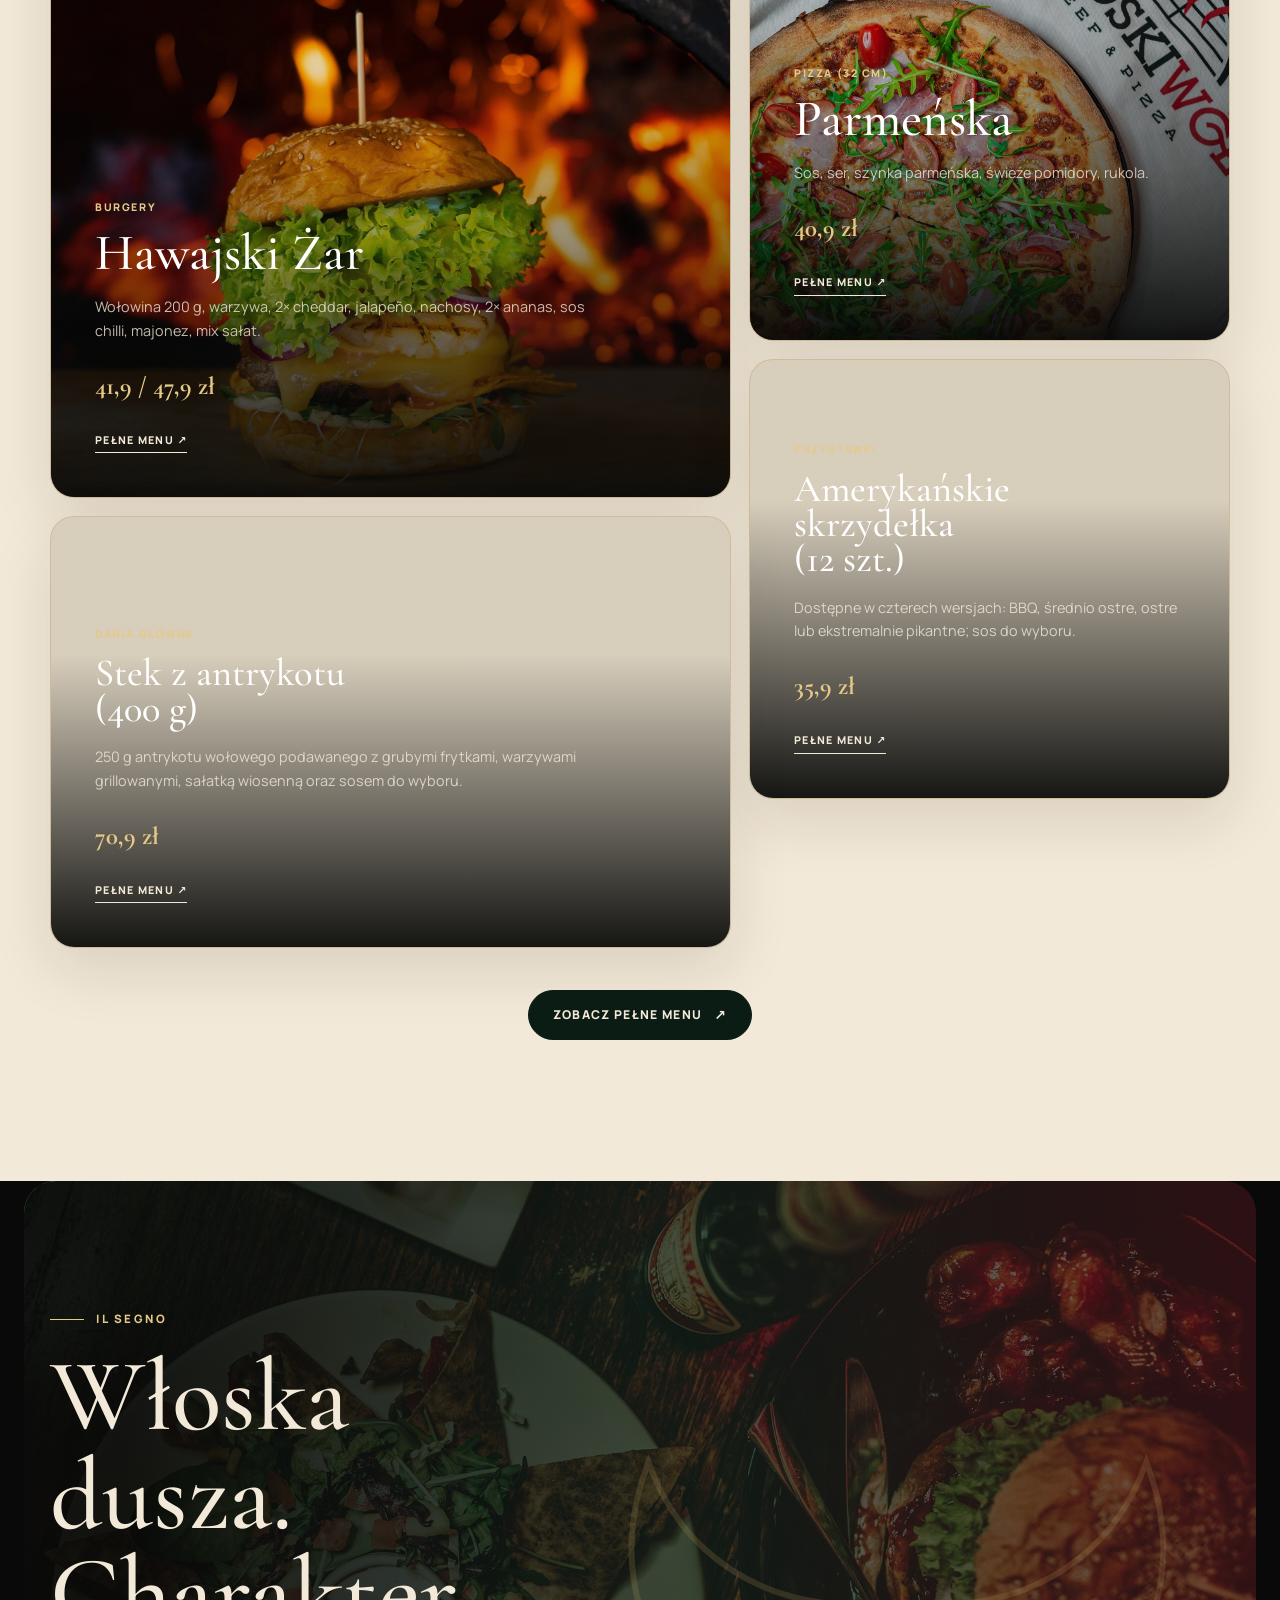
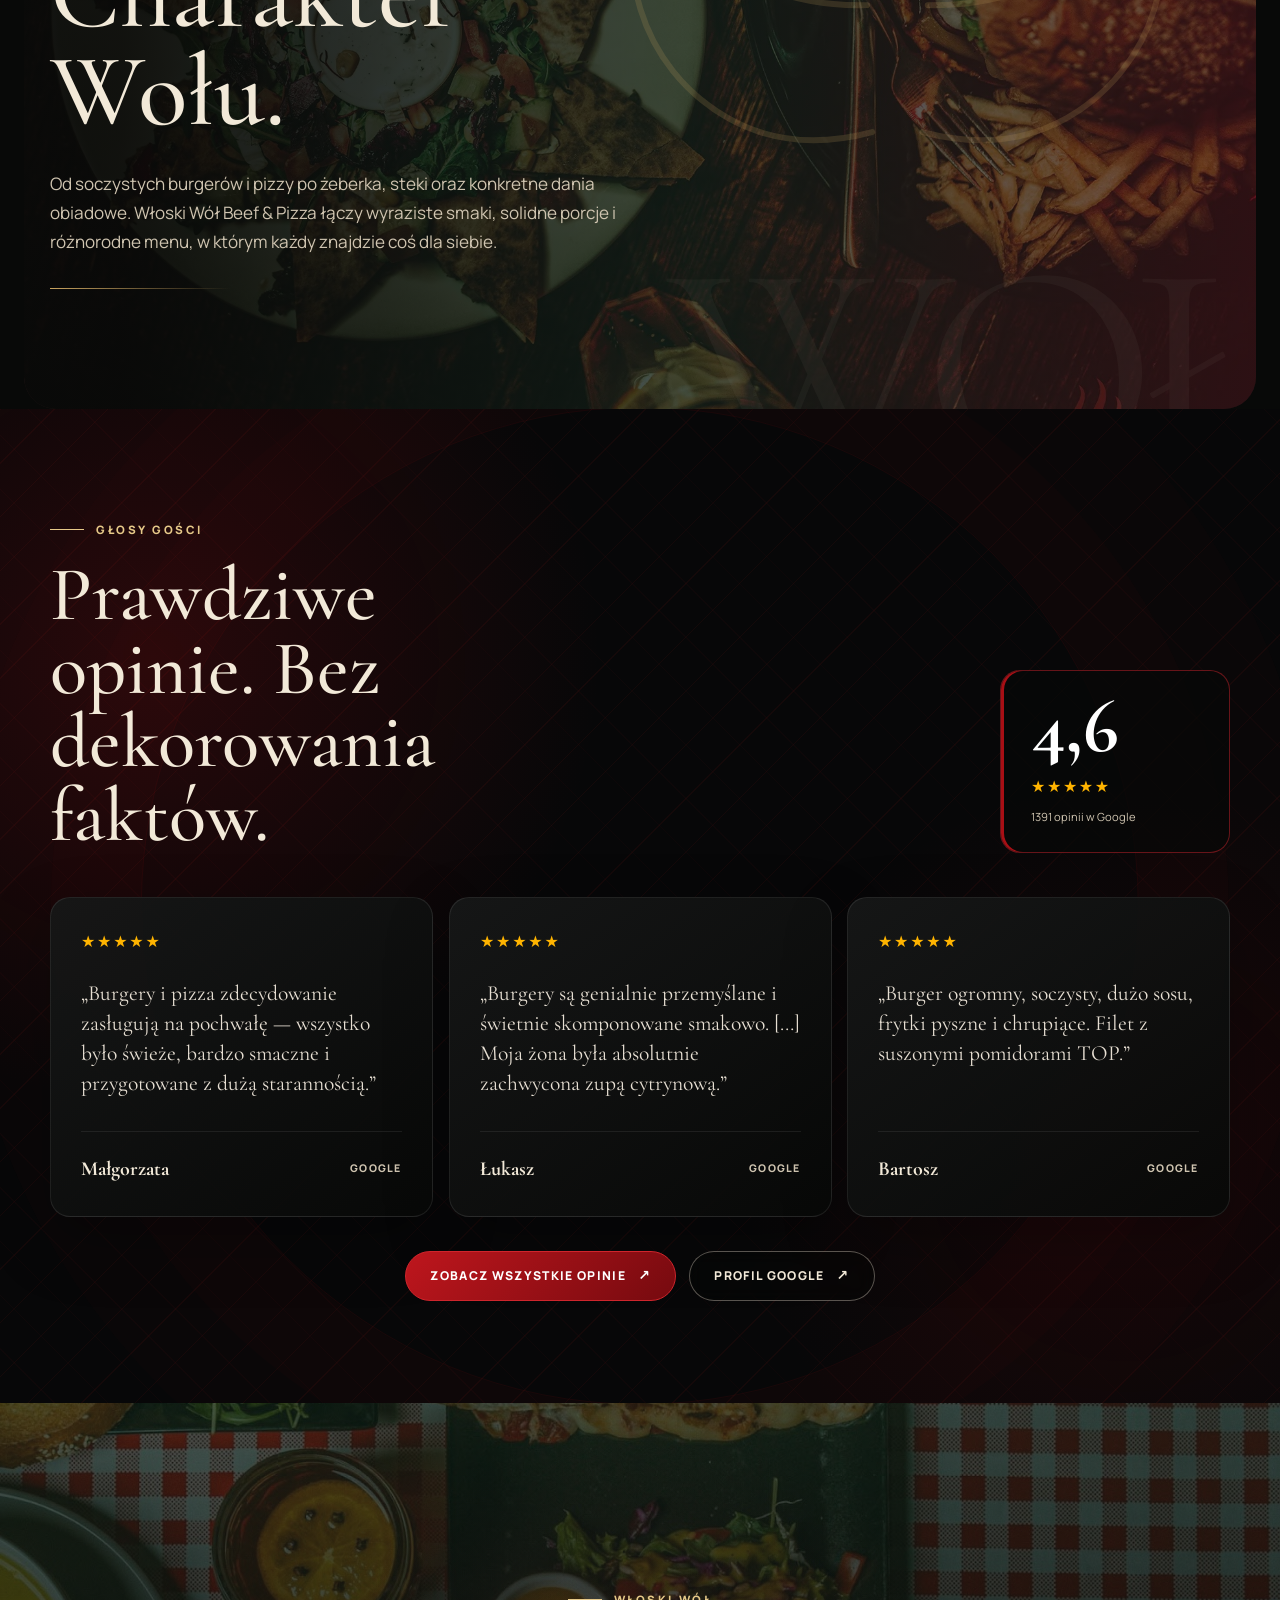
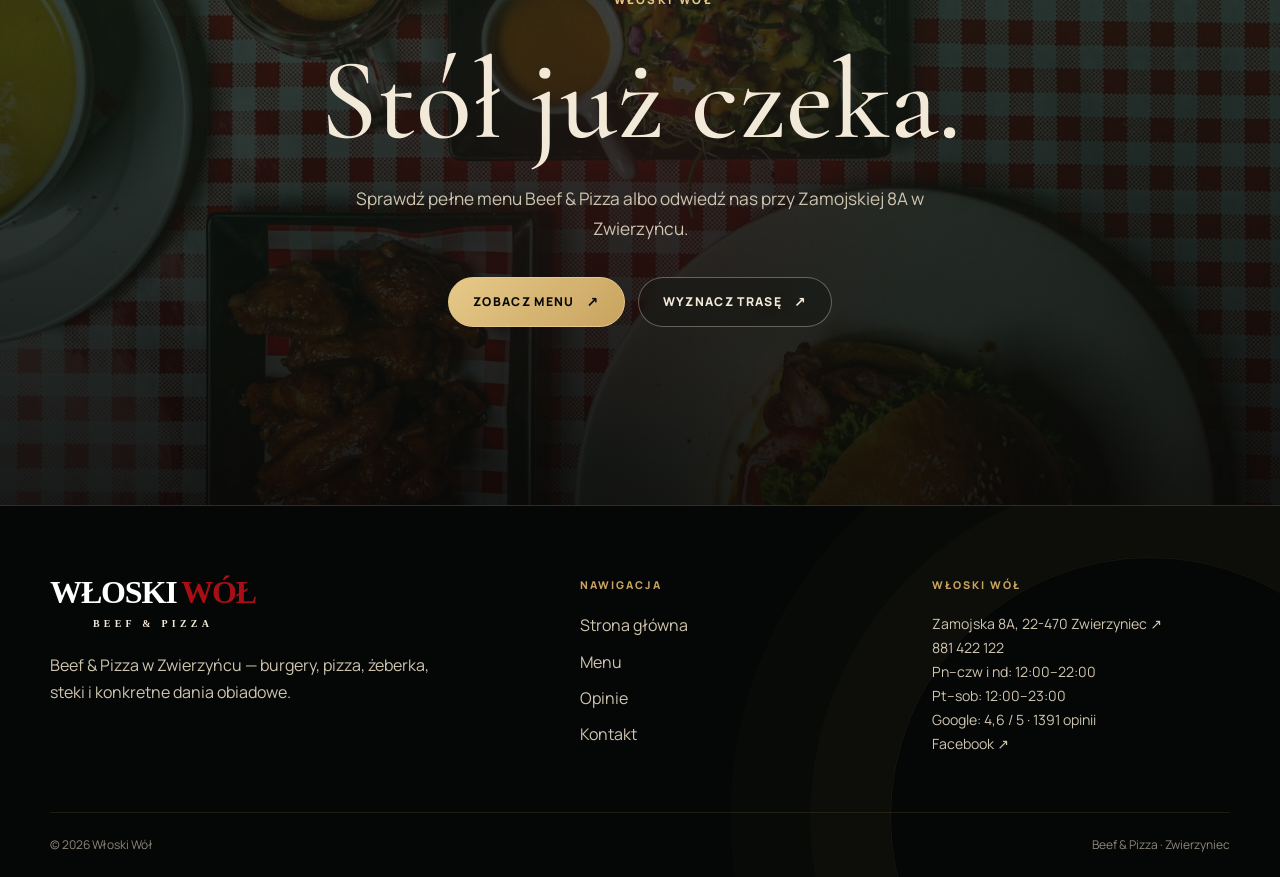
==== commit 8e9705f8: "Add files via upload" ====
--- a/index.html
+++ b/index.html
@@ -14,12 +14,12 @@
   <meta property="og:title" content="Włoski Wół Beef &amp; Pizza — Zwierzyniec">
   <meta property="og:description" content="Burgery, pizza, żeberka, steki i konkretne dania obiadowe w Zwierzyńcu.">
   <meta property="og:url" content="https://78747.github.io/wloski-wol.github.io/index.html">
-  <meta property="og:image" content="https://78747.github.io/wloski-wol.github.io/assets/images/og-cover.jpg"><meta property="og:image:width" content="1200"><meta property="og:image:height" content="630">
+  <meta property="og:image" content="https://78747.github.io/wloski-wol.github.io/assets/images/og-cover.jpg?v=20260714-2"><meta property="og:image:width" content="1200"><meta property="og:image:height" content="630">
   <meta property="og:image:alt" content="Włoski Wół — okładka marki">
   <meta name="twitter:card" content="summary_large_image">
   <meta name="twitter:title" content="Włoski Wół">
   <meta name="twitter:description" content="Beef &amp; Pizza. Konkretny smak.">
-  <meta name="twitter:image" content="https://78747.github.io/wloski-wol.github.io/assets/images/og-cover.jpg">
+  <meta name="twitter:image" content="https://78747.github.io/wloski-wol.github.io/assets/images/og-cover.jpg?v=20260714-2">
   <link rel="icon" href="assets/icons/favicon.png?v=20260713" type="image/png"><link rel="apple-touch-icon" href="assets/icons/favicon.png?v=20260713">
   <link rel="manifest" href="manifest.webmanifest">
   <link rel="preconnect" href="https://fonts.googleapis.com">
@@ -28,7 +28,7 @@
   <link rel="preload" href="assets/images/home-hero.jpg" as="image" type="image/jpeg">
   <link rel="stylesheet" href="styles.css?v=20260714-4">
   <script>document.documentElement.classList.remove('no-js');document.documentElement.classList.add('js');</script>
-  <script type="application/ld+json">{"@context":"https://schema.org","@type":"Restaurant","@id":"https://78747.github.io/wloski-wol.github.io/#restaurant","name":"Włoski Wół","alternateName":"Włoski Wół Beef \u0026 Pizza","url":"https://78747.github.io/wloski-wol.github.io/index.html","image":"https://78747.github.io/wloski-wol.github.io/assets/images/og-cover.jpg","description":"Beef \u0026 Pizza w Zwierzyńcu: burgery, pizza, żeberka, steki i dania obiadowe.","telephone":"+48 881 422 122","servesCuisine":["Burgery","Pizza","Steki","Dania obiadowe"],"menu":"https://78747.github.io/wloski-wol.github.io/menu.html","address":{"@type":"PostalAddress","streetAddress":"Zamojska 8A","postalCode":"22-470","addressLocality":"Zwierzyniec","addressCountry":"PL"},"hasMap":"https://www.google.com/maps/dir/?api=1\u0026destination=Zamojska+8A%2C+22-470+Zwierzyniec","sameAs":["https://www.facebook.com/wloskiwol"],"openingHoursSpecification":[{"@type":"OpeningHoursSpecification","dayOfWeek":["Monday","Tuesday","Wednesday","Thursday","Sunday"],"opens":"12:00","closes":"22:00"},{"@type":"OpeningHoursSpecification","dayOfWeek":["Friday","Saturday"],"opens":"12:00","closes":"23:00"}],"aggregateRating":{"@type":"AggregateRating","ratingValue":"4.6","bestRating":"5","reviewCount":"1391"}}</script>
+  <script type="application/ld+json">{"@context":"https://schema.org","@type":"Restaurant","@id":"https://78747.github.io/wloski-wol.github.io/#restaurant","name":"Włoski Wół","alternateName":"Włoski Wół Beef \u0026 Pizza","url":"https://78747.github.io/wloski-wol.github.io/index.html","image":"https://78747.github.io/wloski-wol.github.io/assets/images/og-cover.jpg?v=20260714-2","description":"Beef \u0026 Pizza w Zwierzyńcu: burgery, pizza, żeberka, steki i dania obiadowe.","telephone":"+48 881 422 122","servesCuisine":["Burgery","Pizza","Steki","Dania obiadowe"],"menu":"https://78747.github.io/wloski-wol.github.io/menu.html","address":{"@type":"PostalAddress","streetAddress":"Zamojska 8A","postalCode":"22-470","addressLocality":"Zwierzyniec","addressCountry":"PL"},"hasMap":"https://www.google.com/maps/dir/?api=1\u0026destination=Zamojska+8A%2C+22-470+Zwierzyniec","sameAs":["https://www.facebook.com/wloskiwol"],"openingHoursSpecification":[{"@type":"OpeningHoursSpecification","dayOfWeek":["Monday","Tuesday","Wednesday","Thursday","Sunday"],"opens":"12:00","closes":"22:00"},{"@type":"OpeningHoursSpecification","dayOfWeek":["Friday","Saturday"],"opens":"12:00","closes":"23:00"}],"aggregateRating":{"@type":"AggregateRating","ratingValue":"4.6","bestRating":"5","reviewCount":"1391"}}</script>
 </head>
 <body data-page="home">
   <a class="skip-link" href="#main">Przejdź do treści</a>
